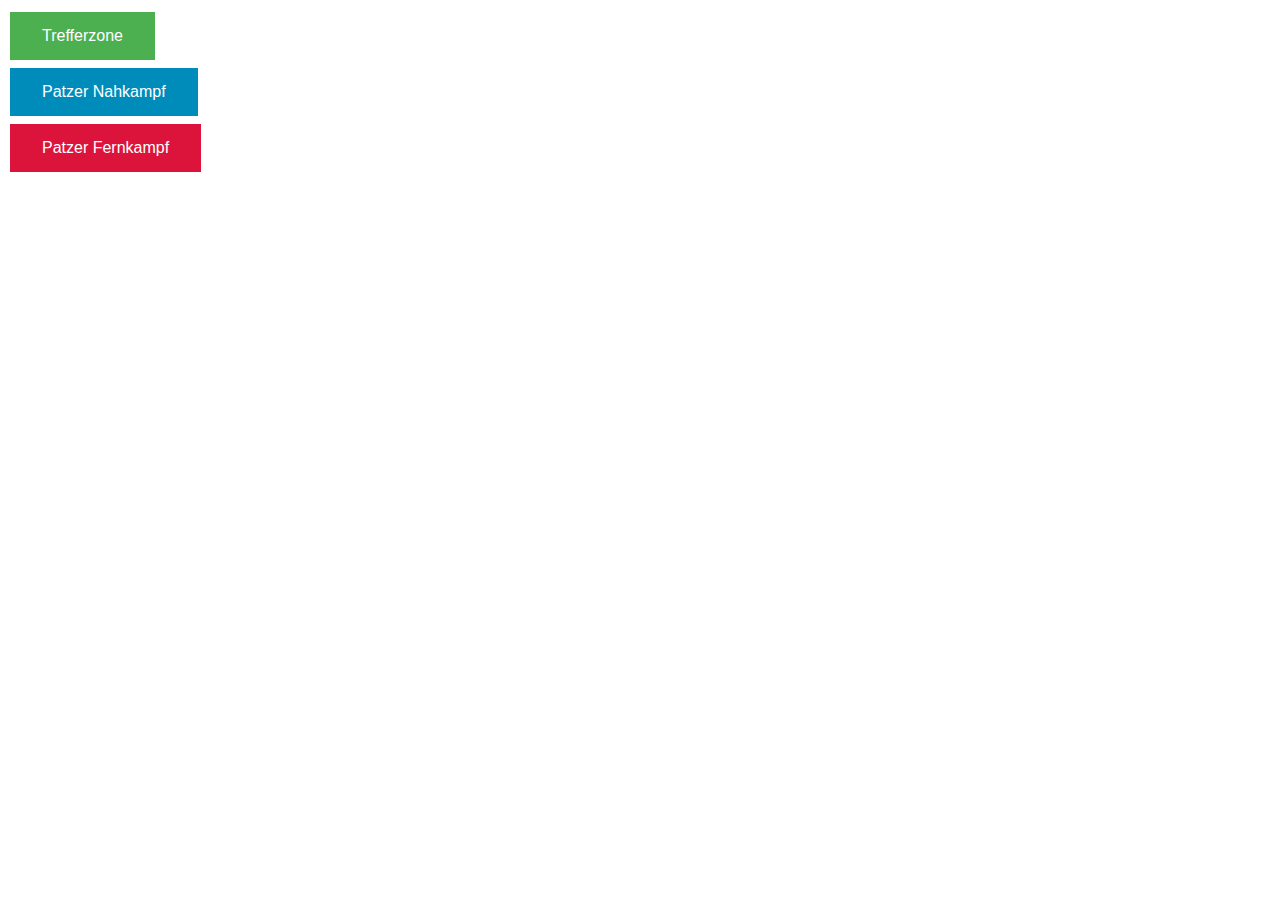
==== DSAtool.html @ 9f50c514 "Adding the pyscript version with DSAtool.html and DSAtool.py file" ====
<!DOCTYPE html>
<html lang="en">
  <head>
    <meta charset="utf-8" />
    <meta name="viewport" content="width=device-width, initial-scale=1" />
    <title>DSA Tool</title>
    <link rel="stylesheet" href="https://pyscript.net/alpha/pyscript.css" />
    <script defer src="https://pyscript.net/alpha/pyscript.js"></script>
    <style>
        .button {
          border: none;
          color: white;
          padding: 15px 32px;
          text-align: center;
          text-decoration: none;
          display: inline-block;
          font-size: 16px;
          margin: 4px 2px;
          cursor: pointer;
        }
        
        .button1 {background-color: #4CAF50;} /* Green */
        .button2 {background-color: #008CBA;} /* Blue */
        .button3 {background-color: crimson}
        </style>
  </head>
  <body>
  <button id="submit" class="button button1" pys-onClick="trefferzone">Trefferzone</button>
  <div id="output"></div>
  <py-script src="./DSAtool.py"></py-script>
  <button id="submit2" class="button button2" pys-onClick="patzertabelle_nk">Patzer Nahkampf</button>
  <div id="output2"></div>
  <py-script src="./DSAtool.py"></py-script>
  <button id="submit3" class="button button3" pys-onClick="patzertabelle_fk">Patzer Fernkampf</button>
  <div id="output3"></div>
  <py-script src="./DSAtool.py"></py-script>
  </body>
</html>
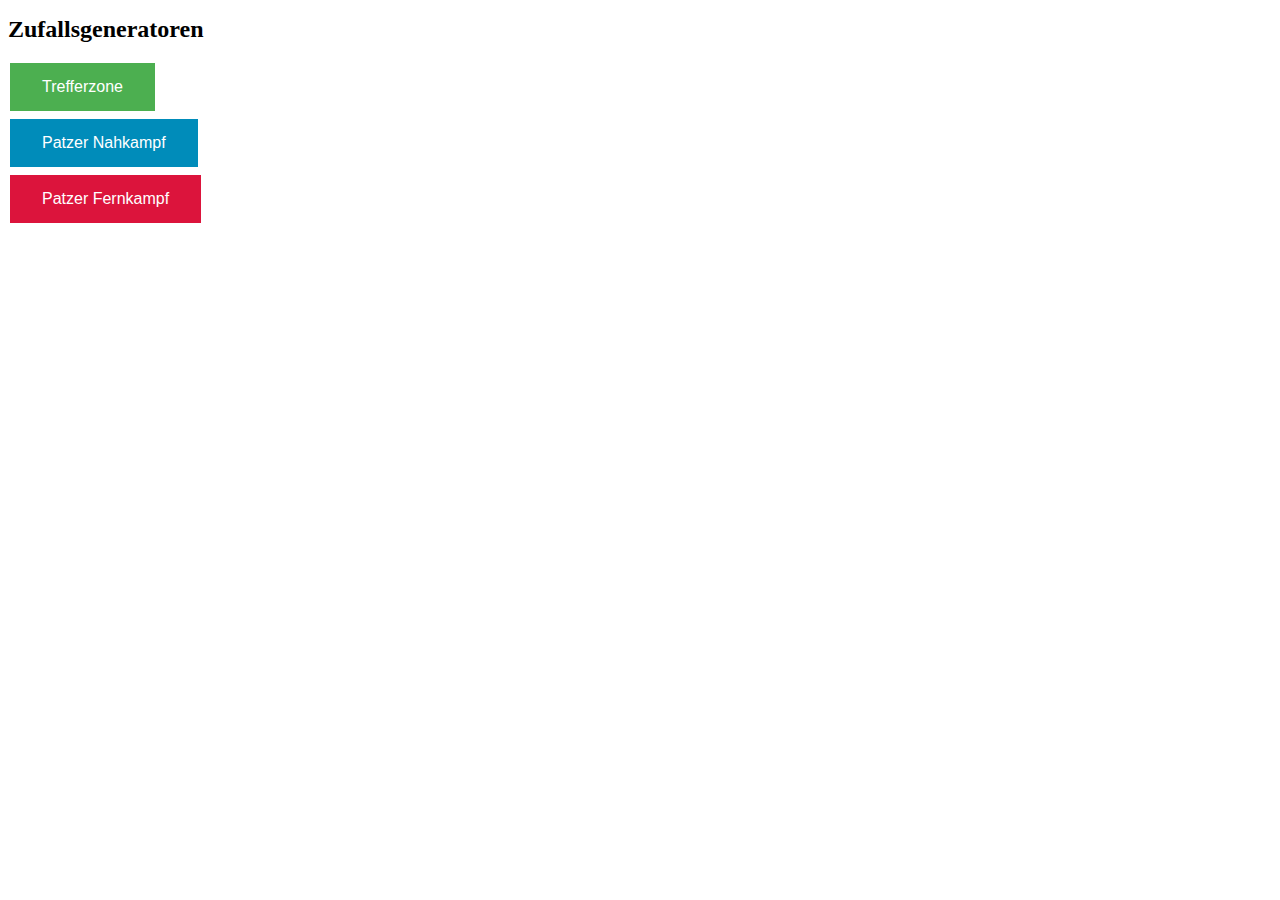
==== commit 4230e2ee: "+ ranged attack modification function DSAtool.py" ====
--- a/DSAtool.html
+++ b/DSAtool.html
@@ -7,6 +7,9 @@
     <link rel="stylesheet" href="https://pyscript.net/alpha/pyscript.css" />
     <script defer src="https://pyscript.net/alpha/pyscript.js"></script>
     <style>
+        .h1 {
+          font-size:24px;
+        }
         .button {
           border: none;
           color: white;
@@ -25,14 +28,15 @@
         </style>
   </head>
   <body>
-  <button id="submit" class="button button1" pys-onClick="trefferzone">Trefferzone</button>
-  <div id="output"></div>
-  <py-script src="./DSAtool.py"></py-script>
-  <button id="submit2" class="button button2" pys-onClick="patzertabelle_nk">Patzer Nahkampf</button>
-  <div id="output2"></div>
-  <py-script src="./DSAtool.py"></py-script>
-  <button id="submit3" class="button button3" pys-onClick="patzertabelle_fk">Patzer Fernkampf</button>
-  <div id="output3"></div>
-  <py-script src="./DSAtool.py"></py-script>
+    <h1 class="h1">Zufallsgeneratoren</h1>
+    <button id="submit" class="button button1" pys-onClick="trefferzone">Trefferzone</button>
+    <div id="output"></div>
+    <py-script src="./DSAtool.py"></py-script>
+    <button id="submit2" class="button button2" pys-onClick="patzertabelle_nk">Patzer Nahkampf</button>
+    <div id="output2"></div>
+    <py-script src="./DSAtool.py"></py-script>
+    <button id="submit3" class="button button3" pys-onClick="patzertabelle_fk">Patzer Fernkampf</button>
+    <div id="output3"></div>
+    <py-script src="./DSAtool.py"></py-script>
   </body>
 </html>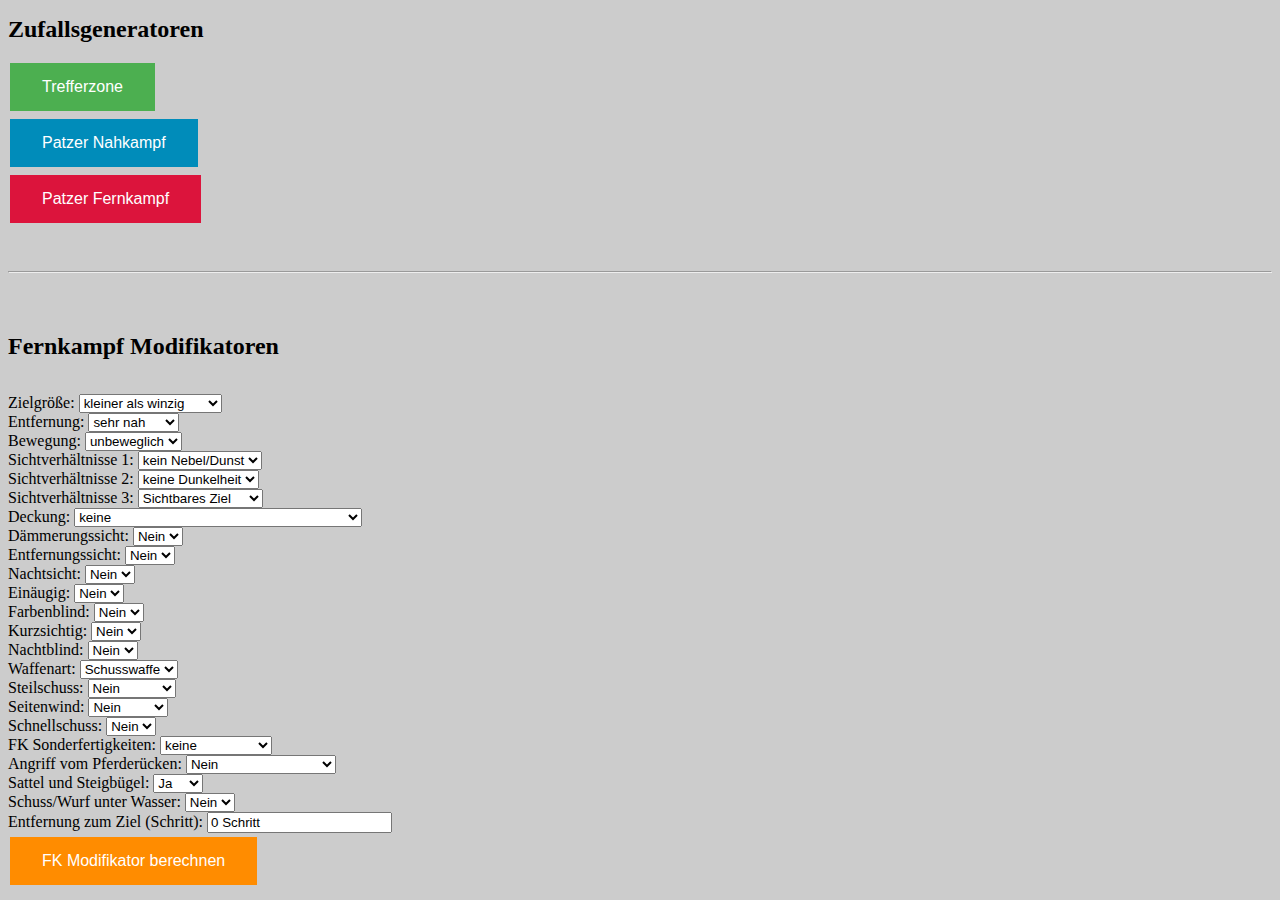
==== commit c643b11c: "Implementierung FK-Modifikation" ====
--- a/DSAtool.html
+++ b/DSAtool.html
@@ -7,11 +7,14 @@
     <link rel="stylesheet" href="https://pyscript.net/alpha/pyscript.css" />
     <script defer src="https://pyscript.net/alpha/pyscript.js"></script>
     <style>
+        .body {
+          background-color: #CCCCCC;
+        }
         .h1 {
           font-size:24px;
         }
         .button {
-          border: none;
+          border:none;
           color: white;
           padding: 15px 32px;
           text-align: center;
@@ -25,9 +28,10 @@
         .button1 {background-color: #4CAF50;} /* Green */
         .button2 {background-color: #008CBA;} /* Blue */
         .button3 {background-color: crimson}
+        .button4 {background-color: darkorange}
         </style>
   </head>
-  <body>
+  <body class="body">
     <h1 class="h1">Zufallsgeneratoren</h1>
     <button id="submit" class="button button1" pys-onClick="trefferzone">Trefferzone</button>
     <div id="output"></div>
@@ -38,5 +42,151 @@
     <button id="submit3" class="button button3" pys-onClick="patzertabelle_fk">Patzer Fernkampf</button>
     <div id="output3"></div>
     <py-script src="./DSAtool.py"></py-script>
+    <br><br>
+    <hr>
+    <br>
+    <br>
+    <h1 class="h1">Fernkampf Modifikatoren</h1><br>
+    <form onsubmit="return false">
+      <label for="size">Zielgröße:</label>
+      <select name="size" id="size">
+        <option value="kleiner als winzig">kleiner als winzig</option>
+        <option value="winzig">winzig</option>
+        <option value="sehr klein">sehr klein</option>
+        <option value="klein">klein</option>
+        <option value="mittel">mittel</option>
+        <option value="groß">groß</option>
+        <option value="sehr groß">sehr groß</option>
+        <option value="größer als sehr groß">größer als sehr groß</option>
+      </select><br>
+      <label for="distance">Entfernung:</label>
+      <select name="distance" id="distance">
+        <option value="sehr nah">sehr nah</option>
+        <option value="nah">nah</option>
+        <option value="mittel">mittel</option>
+        <option value="weit">weit</option>
+        <option value="extrem weit">extrem weit</option>
+      </select><br>
+      <label for="movement">Bewegung:</label>
+      <select name="movement" id="movement">
+        <option value="unbeweglich">unbeweglich</option>
+        <option value="stillstehend">stillstehend</option>
+        <option value="leicht">leicht</option>
+        <option value="schnell">schnell</option>
+        <option value="sehr schnell">sehr schnell</option>
+      </select><br>
+      <label for="sight1">Sichtverhältnisse 1:</label>
+      <select name="sight1" id="sight1">
+        <option value="none">kein Nebel/Dunst</option>
+        <option value="Dunst">Dunst</option>
+        <option value="Nebel">Nebel</option>
+      </select><br>
+      <label for="sight2">Sichtverhältnisse 2:</label>
+      <select name="sight2" id="sight2">
+        <option value="none">keine Dunkelheit</option>
+        <option value="Dämmerung">Dämmerung</option>
+        <option value="Mondlicht">Mondlicht</option>
+        <option value="Sternenlicht">Sternenlicht</option>
+        <option value="Finsternis">Finster</option>
+      </select><br>
+      <label for="sight3">Sichtverhältnisse 3:</label>
+      <select name="sight3" id="sight3">
+        <option value="none">Sichtbares Ziel</option>
+        <option value="Unsichtbares Ziel">Unsichtbares Ziel</option>
+      </select><br>
+      <label for="protection">Deckung:</label>
+      <select name="protection" id="protection">
+        <option value="none">keine</option>
+        <option value="halb">halbe Deckung (z.B. große Schilde)</option>
+        <option value="dreiviertel">dreiviertel Deckung (z.B. sehr große Schilde)</option>
+      </select><br>
+      <label for="twilightVision">Dämmerungssicht:</label>
+      <select name="twilightVision" id="twilightVision">
+        <option value="False">Nein</option>
+        <option value="True">Ja</option>
+      </select><br>
+      <label for="distanceView">Entfernungssicht:</label>
+      <select name="distanceView" id="distanceView">
+        <option value="False">Nein</option>
+        <option value="True">Ja</option>
+      </select><br>
+      <label for="nightVision">Nachtsicht:</label>
+      <select name="nightVision" id="nightVision">
+        <option value="False">Nein</option>
+        <option value="True">Ja</option>
+      </select><br>
+      <label for="oneEyed">Einäugig:</label>
+      <select name="oneEyed" id="oneEyed">
+        <option value="False">Nein</option>
+        <option value="True">Ja</option>
+      </select><br>
+      <label for="colorblind">Farbenblind:</label>
+      <select name="colorblind" id="colorblind">
+        <option value="False">Nein</option>
+        <option value="True">Ja</option>
+      </select><br>
+      <label for="shortsighted">Kurzsichtig:</label>
+      <select name="shortsighted" id="shortsighted">
+        <option value="False">Nein</option>
+        <option value="True">Ja</option>
+      </select><br>
+      <label for="nightblind">Nachtblind:</label>
+      <select name="nightblind" id="nightblind">
+        <option value="False">Nein</option>
+        <option value="True">Ja</option>
+      </select><br>
+      <label for="weapontype">Waffenart:</label>
+      <select name="weapontype" id="weapontype">
+        <option value="Schuss">Schusswaffe</option>
+        <option value="Wurf">Wurfwaffe</option>
+      </select><br>
+      <label for="steepshot">Steilschuss:</label>
+      <select name="steepshot" id="steepshot">
+        <option value="none">Nein</option>
+        <option value="up">nach oben</option>
+        <option value="down">nach unten</option>
+      </select><br>
+      <label for="sidewind">Seitenwind:</label>
+      <select name="sidewind" id="sidewind">
+        <option value="none">Nein</option>
+        <option value="böig">böig</option>
+        <option value="stark böig">stark böig</option>
+      </select><br>
+      <label for="quickshot">Schnellschuss:</label>
+      <select name="quickshot" id="quickshot">
+        <option value="False">Nein</option>
+        <option value="True">Ja</option>
+      </select><br>
+      <label for="range_SF">FK Sonderfertigkeiten:</label>
+      <select name="range_SF" id="range_SF">
+        <option value="none">keine</option>
+        <option value="Scharfschütze">Scharfschütze</option>
+        <option value="Meisterschütze">Meisterschütze</option>
+      </select><br>
+      <label for="horseattack">Angriff vom Pferderücken:</label>
+      <select name="horseattack" id="horseattack">
+        <option value="none">Nein</option>
+        <option value="stehend">stehendes Pferd</option>
+        <option value="Schritt">Bewegung in Schritt</option>
+        <option value="Galopp">Bewegung im Galopp</option>
+      </select><br>
+      <label for="horsesaddle">Sattel und Steigbügel:</label>
+      <select name="horsesaddle" id="horsesaddle">
+        <option value="True">Ja</option>
+        <option value="False">Nein</option>
+      </select><br>
+      <label for="underwater">Schuss/Wurf unter Wasser:</label>
+      <select name="underwater" id="underwater">
+        <option value="False">Nein</option>
+        <option value="True">Ja</option>
+      </select><br>
+      <label for="dis">Entfernung zum Ziel (Schritt):</label>
+      <input type="text" id="dis" name="dis" value="0 Schritt"><br>
+
+      <input class="button button4" pys-onClick="fk_html_to_py" type="submit" id="btn-form" value="FK Modifikator berechnen">
+      <py-script src="./DSAtool.py"></py-script>
+    </form>
+    <div id="output4"></div>
+
   </body>
 </html>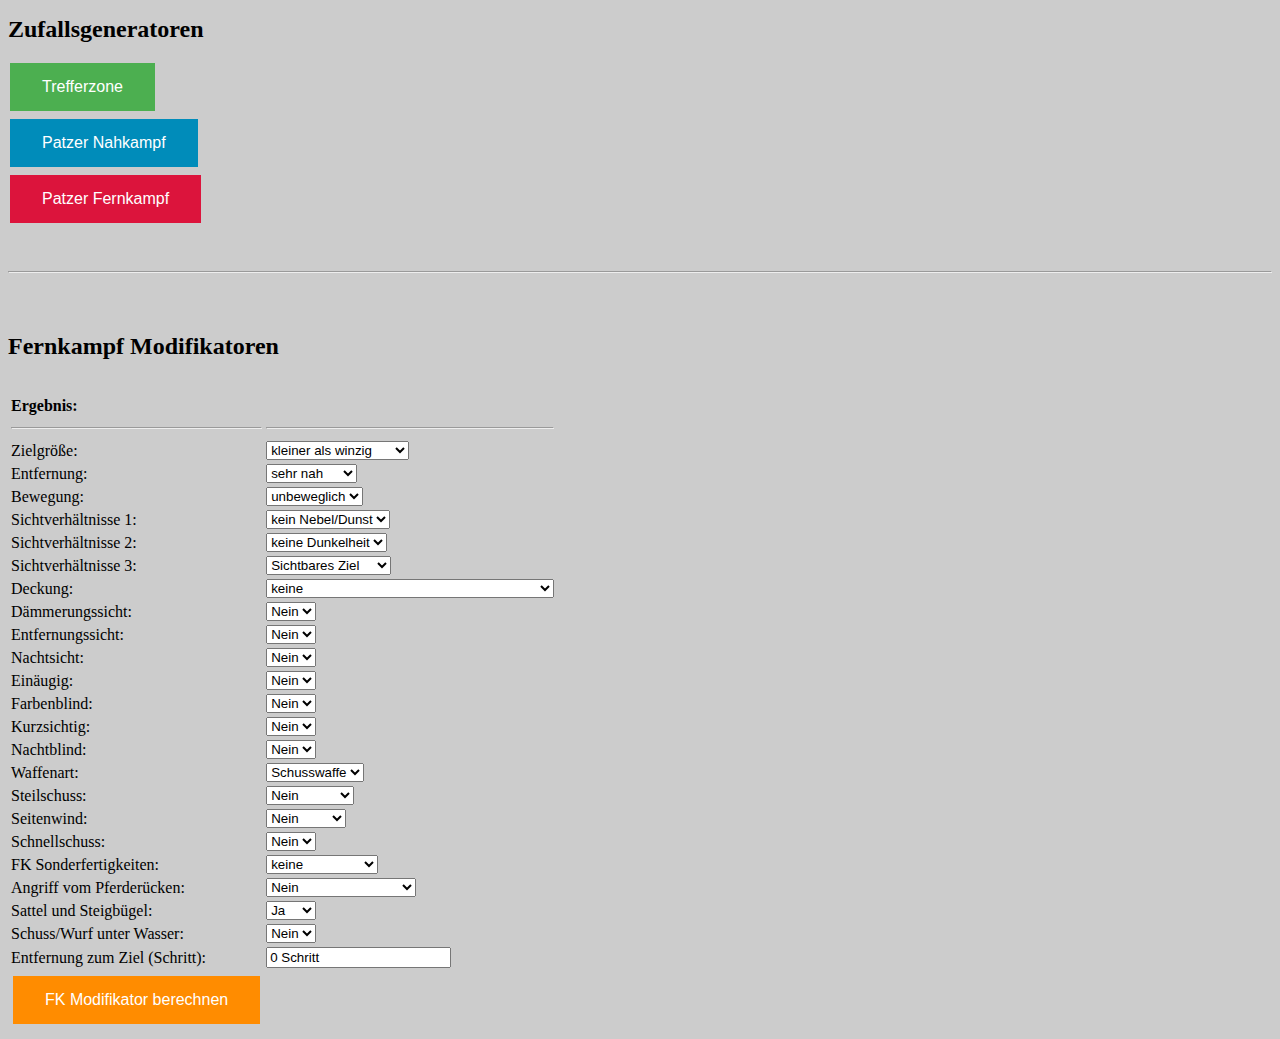
==== commit 09726d0b: "Bug fixes" ====
--- a/DSAtool.html
+++ b/DSAtool.html
@@ -47,146 +47,202 @@
     <br>
     <br>
     <h1 class="h1">Fernkampf Modifikatoren</h1><br>
-    <form onsubmit="return false">
-      <label for="size">Zielgröße:</label>
-      <select name="size" id="size">
-        <option value="kleiner als winzig">kleiner als winzig</option>
-        <option value="winzig">winzig</option>
-        <option value="sehr klein">sehr klein</option>
-        <option value="klein">klein</option>
-        <option value="mittel">mittel</option>
-        <option value="groß">groß</option>
-        <option value="sehr groß">sehr groß</option>
-        <option value="größer als sehr groß">größer als sehr groß</option>
-      </select><br>
-      <label for="distance">Entfernung:</label>
-      <select name="distance" id="distance">
-        <option value="sehr nah">sehr nah</option>
-        <option value="nah">nah</option>
-        <option value="mittel">mittel</option>
-        <option value="weit">weit</option>
-        <option value="extrem weit">extrem weit</option>
-      </select><br>
-      <label for="movement">Bewegung:</label>
-      <select name="movement" id="movement">
-        <option value="unbeweglich">unbeweglich</option>
-        <option value="stillstehend">stillstehend</option>
-        <option value="leicht">leicht</option>
-        <option value="schnell">schnell</option>
-        <option value="sehr schnell">sehr schnell</option>
-      </select><br>
-      <label for="sight1">Sichtverhältnisse 1:</label>
-      <select name="sight1" id="sight1">
-        <option value="none">kein Nebel/Dunst</option>
-        <option value="Dunst">Dunst</option>
-        <option value="Nebel">Nebel</option>
-      </select><br>
-      <label for="sight2">Sichtverhältnisse 2:</label>
-      <select name="sight2" id="sight2">
-        <option value="none">keine Dunkelheit</option>
-        <option value="Dämmerung">Dämmerung</option>
-        <option value="Mondlicht">Mondlicht</option>
-        <option value="Sternenlicht">Sternenlicht</option>
-        <option value="Finsternis">Finster</option>
-      </select><br>
-      <label for="sight3">Sichtverhältnisse 3:</label>
-      <select name="sight3" id="sight3">
-        <option value="none">Sichtbares Ziel</option>
-        <option value="Unsichtbares Ziel">Unsichtbares Ziel</option>
-      </select><br>
-      <label for="protection">Deckung:</label>
-      <select name="protection" id="protection">
-        <option value="none">keine</option>
-        <option value="halb">halbe Deckung (z.B. große Schilde)</option>
-        <option value="dreiviertel">dreiviertel Deckung (z.B. sehr große Schilde)</option>
-      </select><br>
-      <label for="twilightVision">Dämmerungssicht:</label>
-      <select name="twilightVision" id="twilightVision">
-        <option value="False">Nein</option>
-        <option value="True">Ja</option>
-      </select><br>
-      <label for="distanceView">Entfernungssicht:</label>
-      <select name="distanceView" id="distanceView">
-        <option value="False">Nein</option>
-        <option value="True">Ja</option>
-      </select><br>
-      <label for="nightVision">Nachtsicht:</label>
-      <select name="nightVision" id="nightVision">
-        <option value="False">Nein</option>
-        <option value="True">Ja</option>
-      </select><br>
-      <label for="oneEyed">Einäugig:</label>
-      <select name="oneEyed" id="oneEyed">
-        <option value="False">Nein</option>
-        <option value="True">Ja</option>
-      </select><br>
-      <label for="colorblind">Farbenblind:</label>
-      <select name="colorblind" id="colorblind">
-        <option value="False">Nein</option>
-        <option value="True">Ja</option>
-      </select><br>
-      <label for="shortsighted">Kurzsichtig:</label>
-      <select name="shortsighted" id="shortsighted">
-        <option value="False">Nein</option>
-        <option value="True">Ja</option>
-      </select><br>
-      <label for="nightblind">Nachtblind:</label>
-      <select name="nightblind" id="nightblind">
-        <option value="False">Nein</option>
-        <option value="True">Ja</option>
-      </select><br>
-      <label for="weapontype">Waffenart:</label>
-      <select name="weapontype" id="weapontype">
-        <option value="Schuss">Schusswaffe</option>
-        <option value="Wurf">Wurfwaffe</option>
-      </select><br>
-      <label for="steepshot">Steilschuss:</label>
-      <select name="steepshot" id="steepshot">
-        <option value="none">Nein</option>
-        <option value="up">nach oben</option>
-        <option value="down">nach unten</option>
-      </select><br>
-      <label for="sidewind">Seitenwind:</label>
-      <select name="sidewind" id="sidewind">
-        <option value="none">Nein</option>
-        <option value="böig">böig</option>
-        <option value="stark böig">stark böig</option>
-      </select><br>
-      <label for="quickshot">Schnellschuss:</label>
-      <select name="quickshot" id="quickshot">
-        <option value="False">Nein</option>
-        <option value="True">Ja</option>
-      </select><br>
-      <label for="range_SF">FK Sonderfertigkeiten:</label>
-      <select name="range_SF" id="range_SF">
-        <option value="none">keine</option>
-        <option value="Scharfschütze">Scharfschütze</option>
-        <option value="Meisterschütze">Meisterschütze</option>
-      </select><br>
-      <label for="horseattack">Angriff vom Pferderücken:</label>
-      <select name="horseattack" id="horseattack">
-        <option value="none">Nein</option>
-        <option value="stehend">stehendes Pferd</option>
-        <option value="Schritt">Bewegung in Schritt</option>
-        <option value="Galopp">Bewegung im Galopp</option>
-      </select><br>
-      <label for="horsesaddle">Sattel und Steigbügel:</label>
-      <select name="horsesaddle" id="horsesaddle">
-        <option value="True">Ja</option>
-        <option value="False">Nein</option>
-      </select><br>
-      <label for="underwater">Schuss/Wurf unter Wasser:</label>
-      <select name="underwater" id="underwater">
-        <option value="False">Nein</option>
-        <option value="True">Ja</option>
-      </select><br>
-      <label for="dis">Entfernung zum Ziel (Schritt):</label>
-      <input type="text" id="dis" name="dis" value="0 Schritt"><br>
-
-      <input class="button button4" pys-onClick="fk_html_to_py" type="submit" id="btn-form" value="FK Modifikator berechnen">
-      <py-script src="./DSAtool.py"></py-script>
-    </form>
-    <div id="output4"></div>
+    <table>
+      <tr>
+        <td><b>Ergebnis:</b></td>
+        <td><b><div id="output4"></div></b></td>
+      </tr>
+      <tr>
+        <td><hr></td>
+        <td><hr></td>
+      </tr>
+      <form onsubmit="return false">
+        <tr>
+          <td><label for="size">Zielgröße:</label></td>
+          <td><select name="size" id="size">
+            <option value="kleiner als winzig">kleiner als winzig</option>
+            <option value="winzig">winzig</option>
+            <option value="sehr klein">sehr klein</option>
+            <option value="klein">klein</option>
+            <option value="mittel">mittel</option>
+            <option value="groß">groß</option>
+            <option value="sehr groß">sehr groß</option>
+            <option value="größer als sehr groß">größer als sehr groß</option>
+          </select></td>
+        </tr>
+        <tr>
+          <td><label for="distance">Entfernung:</label></td>
+          <td><select name="distance" id="distance">
+            <option value="sehr nah">sehr nah</option>
+            <option value="nah">nah</option>
+            <option value="mittel">mittel</option>
+            <option value="weit">weit</option>
+            <option value="extrem weit">extrem weit</option>
+          </select></td>
+        </tr>
+        <tr>
+          <td><label for="movement">Bewegung:</label></td>
+          <td><select name="movement" id="movement">
+            <option value="unbeweglich">unbeweglich</option>
+            <option value="stillstehend">stillstehend</option>
+            <option value="leichte Bewegung">leicht</option>
+            <option value="schnelle Bewegung">schnell</option>
+            <option value="sehr schnelle Bewegung">sehr schnell</option>
+          </select></td>
+        </tr>
+        <tr>
+          <td><label for="sight1">Sichtverhältnisse 1:</label></td>
+          <td><select name="sight1" id="sight1">
+            <option value="none">kein Nebel/Dunst</option>
+            <option value="Dunst">Dunst</option>
+            <option value="Nebel">Nebel</option>
+          </select></td>
+        </tr>
+        <tr>
+          <td><label for="sight2">Sichtverhältnisse 2:</label></td>
+          <td><select name="sight2" id="sight2">
+            <option value="none">keine Dunkelheit</option>
+            <option value="Dämmerung">Dämmerung</option>
+            <option value="Mondlicht">Mondlicht</option>
+            <option value="Sternenlicht">Sternenlicht</option>
+            <option value="Finsternis">Finster</option>
+          </select></td>
+        </tr>
+        <tr>
+          <td><label for="sight3">Sichtverhältnisse 3:</label></td>
+          <td><select name="sight3" id="sight3">
+            <option value="none">Sichtbares Ziel</option>
+            <option value="Unsichtbares Ziel">Unsichtbares Ziel</option>
+          </select></td>
+        </tr>
+        <tr>
+          <td><label for="protection">Deckung:</label></td>
+          <td><select name="protection" id="protection">
+            <option value="none">keine</option>
+            <option value="halb">halbe Deckung (z.B. große Schilde)</option>
+            <option value="dreiviertel">dreiviertel Deckung (z.B. sehr große Schilde)</option>
+          </select></td>
+        </tr>
+        <tr>
+          <td><label for="twilightVision">Dämmerungssicht:</label></td>
+          <td><select name="twilightVision" id="twilightVision">
+            <option value="False">Nein</option>
+            <option value="True">Ja</option>
+          </select></td>
+        </tr>
+        <tr>
+          <td><label for="distanceView">Entfernungssicht:</label></td>
+          <td><select name="distanceView" id="distanceView">
+            <option value="False">Nein</option>
+            <option value="True">Ja</option>
+          </select></td>
+        </tr>
+        <tr>
+          <td><label for="nightVision">Nachtsicht:</label></td>
+          <td><select name="nightVision" id="nightVision">
+            <option value="False">Nein</option>
+            <option value="True">Ja</option>
+          </select></td>
+        </tr>
+        <tr>
+          <td><label for="oneEyed">Einäugig:</label></td>
+          <td><select name="oneEyed" id="oneEyed">
+            <option value="False">Nein</option>
+            <option value="True">Ja</option>
+          </select></td>
+        </tr>
+        <tr>
+          <td><label for="colorblind">Farbenblind:</label></td>
+          <td><select name="colorblind" id="colorblind">
+            <option value="False">Nein</option>
+            <option value="True">Ja</option>
+          </select></td>
+        </tr>
+        <tr>
+          <td><label for="shortsighted">Kurzsichtig:</label></td>
+          <td><select name="shortsighted" id="shortsighted">
+            <option value="False">Nein</option>
+            <option value="True">Ja</option>
+          </select></td>
+        </tr>
+        <tr>
+          <td><label for="nightblind">Nachtblind:</label></td>
+          <td><select name="nightblind" id="nightblind">
+            <option value="False">Nein</option>
+            <option value="True">Ja</option>
+          </select></td>
+        </tr>
+        <tr>
+          <td><label for="weapontype">Waffenart:</label></td>
+          <td><select name="weapontype" id="weapontype">
+            <option value="Schuss">Schusswaffe</option>
+            <option value="Wurf">Wurfwaffe</option>
+          </select></td>
+        </tr>
+        <tr>
+          <td><label for="steepshot">Steilschuss:</label></td>
+          <td><select name="steepshot" id="steepshot">
+            <option value="none">Nein</option>
+            <option value="up">nach oben</option>
+            <option value="down">nach unten</option>
+          </select></td>
+        </tr>
+        <tr>
+          <td><label for="sidewind">Seitenwind:</label></td>
+          <td><select name="sidewind" id="sidewind">
+            <option value="none">Nein</option>
+            <option value="böig">böig</option>
+            <option value="stark böig">stark böig</option>
+          </select></td>
+        </tr>
+        <tr>
+          <td><label for="quickshot">Schnellschuss:</label></td>
+          <td><select name="quickshot" id="quickshot">
+            <option value="False">Nein</option>
+            <option value="True">Ja</option>
+          </select></td>
+        </tr>
+        <tr>
+          <td><label for="range_SF">FK Sonderfertigkeiten:</label></td>
+          <td><select name="range_SF" id="range_SF">
+            <option value="none">keine</option>
+            <option value="Scharfschütze">Scharfschütze</option>
+            <option value="Meisterschütze">Meisterschütze</option>
+          </select></td>
+        </tr>
+        <tr>
+          <td><label for="horseattack">Angriff vom Pferderücken:</label></td>
+          <td><select name="horseattack" id="horseattack">
+            <option value="none">Nein</option>
+            <option value="stehend">stehendes Pferd</option>
+            <option value="Schritt">Bewegung in Schritt</option>
+            <option value="Galopp">Bewegung im Galopp</option>
+          </select></td>
+        </tr>
+        <tr>
+          <td><label for="horsesaddle">Sattel und Steigbügel:</label></td>
+          <td><select name="horsesaddle" id="horsesaddle">
+            <option value="True">Ja</option>
+            <option value="False">Nein</option>
+          </select></td>
+        </tr>
+        <tr>
+          <td><label for="underwater">Schuss/Wurf unter Wasser:</label></td>
+          <td><select name="underwater" id="underwater">
+            <option value="False">Nein</option>
+            <option value="True">Ja</option>
+          </select></td>
+        </tr>
+        <tr>
+          <td><label for="dis">Entfernung zum Ziel (Schritt):</label></td>
+          <td><input type="text" id="dis" name="dis" value="0 Schritt"><br></td>
+        </tr>
+        <tr>
+          <td><input class="button button4" pys-onClick="fk_html_to_py" type="submit" id="btn-form" value="FK Modifikator berechnen">
+            <py-script src="./DSAtool.py"></py-script></td>
+        </tr>
+      </form>
+    </table>
 
   </body>
 </html>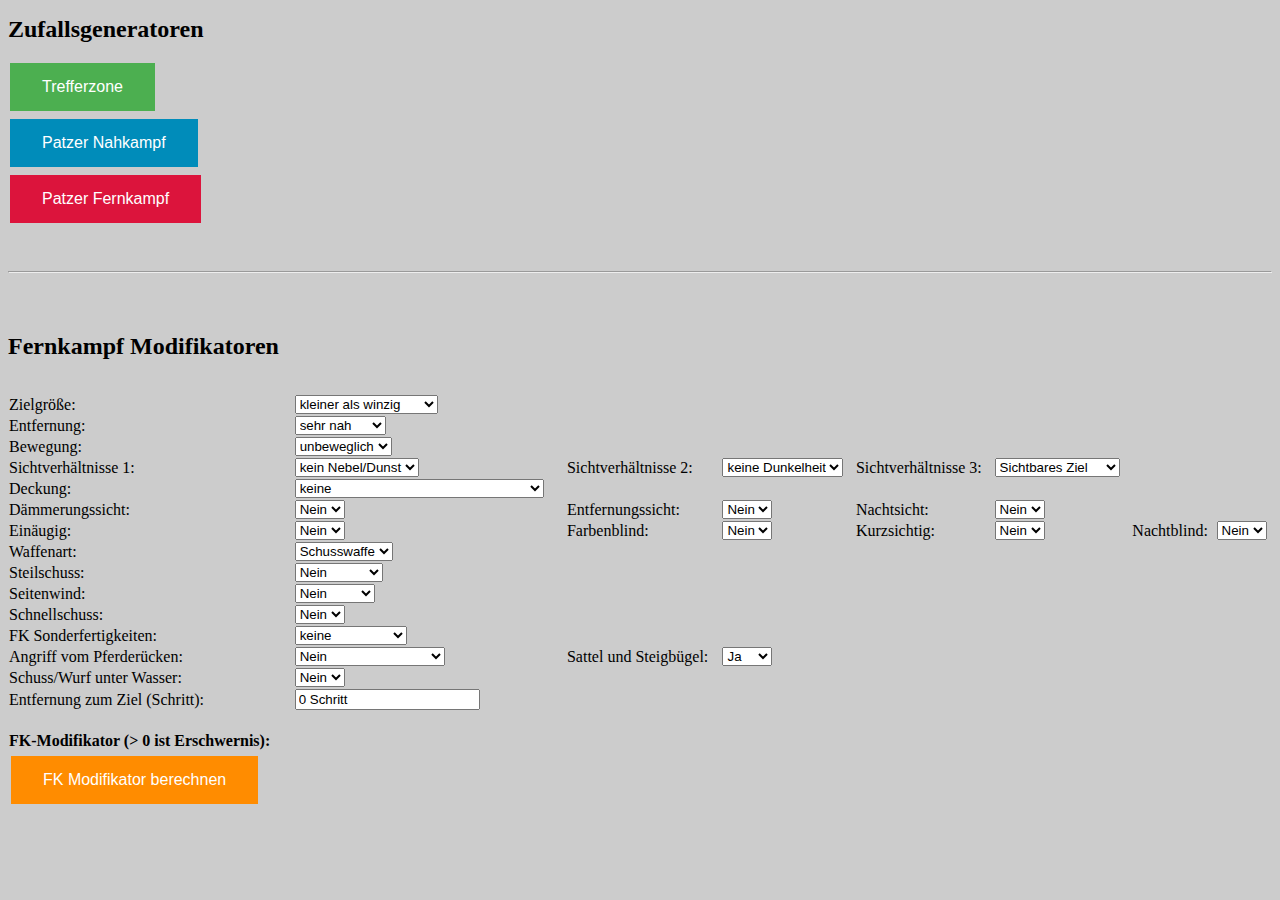
==== commit a8d98efe: "Anpassung Layout FK-Mod Tabelle" ====
--- a/DSAtool.html
+++ b/DSAtool.html
@@ -7,6 +7,9 @@
     <link rel="stylesheet" href="https://pyscript.net/alpha/pyscript.css" />
     <script defer src="https://pyscript.net/alpha/pyscript.js"></script>
     <style>
+        .html {
+          scroll-behavior: smooth;
+        }
         .body {
           background-color: #CCCCCC;
         }
@@ -27,8 +30,17 @@
         
         .button1 {background-color: #4CAF50;} /* Green */
         .button2 {background-color: #008CBA;} /* Blue */
-        .button3 {background-color: crimson}
-        .button4 {background-color: darkorange}
+        .button3 {background-color: crimson;}
+        .button4 {background-color: darkorange;}
+        .output4 {
+          background-color: grey;
+          scroll-margin-block-start: 550px;
+          scroll-margin-block-end: 550px;
+        }
+        table {
+          width: 100%;
+          border-collapse: collapse;
+        }
         </style>
   </head>
   <body class="body">
@@ -48,14 +60,6 @@
     <br>
     <h1 class="h1">Fernkampf Modifikatoren</h1><br>
     <table>
-      <tr>
-        <td><b>Ergebnis:</b></td>
-        <td><b><div id="output4"></div></b></td>
-      </tr>
-      <tr>
-        <td><hr></td>
-        <td><hr></td>
-      </tr>
       <form onsubmit="return false">
         <tr>
           <td><label for="size">Zielgröße:</label></td>
@@ -97,8 +101,6 @@
             <option value="Dunst">Dunst</option>
             <option value="Nebel">Nebel</option>
           </select></td>
-        </tr>
-        <tr>
           <td><label for="sight2">Sichtverhältnisse 2:</label></td>
           <td><select name="sight2" id="sight2">
             <option value="none">keine Dunkelheit</option>
@@ -107,8 +109,6 @@
             <option value="Sternenlicht">Sternenlicht</option>
             <option value="Finsternis">Finster</option>
           </select></td>
-        </tr>
-        <tr>
           <td><label for="sight3">Sichtverhältnisse 3:</label></td>
           <td><select name="sight3" id="sight3">
             <option value="none">Sichtbares Ziel</option>
@@ -119,8 +119,8 @@
           <td><label for="protection">Deckung:</label></td>
           <td><select name="protection" id="protection">
             <option value="none">keine</option>
-            <option value="halb">halbe Deckung (z.B. große Schilde)</option>
-            <option value="dreiviertel">dreiviertel Deckung (z.B. sehr große Schilde)</option>
+            <option value="halb">1/2-Deckung (z.B. große Schilde)</option>
+            <option value="dreiviertel">3/4-Deckung (z.B. sehr große Schilde)</option>
           </select></td>
         </tr>
         <tr>
@@ -129,15 +129,11 @@
             <option value="False">Nein</option>
             <option value="True">Ja</option>
           </select></td>
-        </tr>
-        <tr>
           <td><label for="distanceView">Entfernungssicht:</label></td>
           <td><select name="distanceView" id="distanceView">
             <option value="False">Nein</option>
             <option value="True">Ja</option>
           </select></td>
-        </tr>
-        <tr>
           <td><label for="nightVision">Nachtsicht:</label></td>
           <td><select name="nightVision" id="nightVision">
             <option value="False">Nein</option>
@@ -150,28 +146,21 @@
             <option value="False">Nein</option>
             <option value="True">Ja</option>
           </select></td>
-        </tr>
-        <tr>
           <td><label for="colorblind">Farbenblind:</label></td>
           <td><select name="colorblind" id="colorblind">
             <option value="False">Nein</option>
             <option value="True">Ja</option>
           </select></td>
-        </tr>
-        <tr>
           <td><label for="shortsighted">Kurzsichtig:</label></td>
           <td><select name="shortsighted" id="shortsighted">
             <option value="False">Nein</option>
             <option value="True">Ja</option>
           </select></td>
-        </tr>
-        <tr>
           <td><label for="nightblind">Nachtblind:</label></td>
           <td><select name="nightblind" id="nightblind">
             <option value="False">Nein</option>
             <option value="True">Ja</option>
           </select></td>
-        </tr>
         <tr>
           <td><label for="weapontype">Waffenart:</label></td>
           <td><select name="weapontype" id="weapontype">
@@ -218,8 +207,6 @@
             <option value="Schritt">Bewegung in Schritt</option>
             <option value="Galopp">Bewegung im Galopp</option>
           </select></td>
-        </tr>
-        <tr>
           <td><label for="horsesaddle">Sattel und Steigbügel:</label></td>
           <td><select name="horsesaddle" id="horsesaddle">
             <option value="True">Ja</option>
@@ -236,6 +223,13 @@
         <tr>
           <td><label for="dis">Entfernung zum Ziel (Schritt):</label></td>
           <td><input type="text" id="dis" name="dis" value="0 Schritt"><br></td>
+        </tr>
+        <tr>
+          <td><br></td>
+        </tr>
+        <tr>
+          <td><b>FK-Modifikator (> 0 ist Erschwernis):</b></td>
+          <td><b><div id="output4"></div></td>
         </tr>
         <tr>
           <td><input class="button button4" pys-onClick="fk_html_to_py" type="submit" id="btn-form" value="FK Modifikator berechnen">
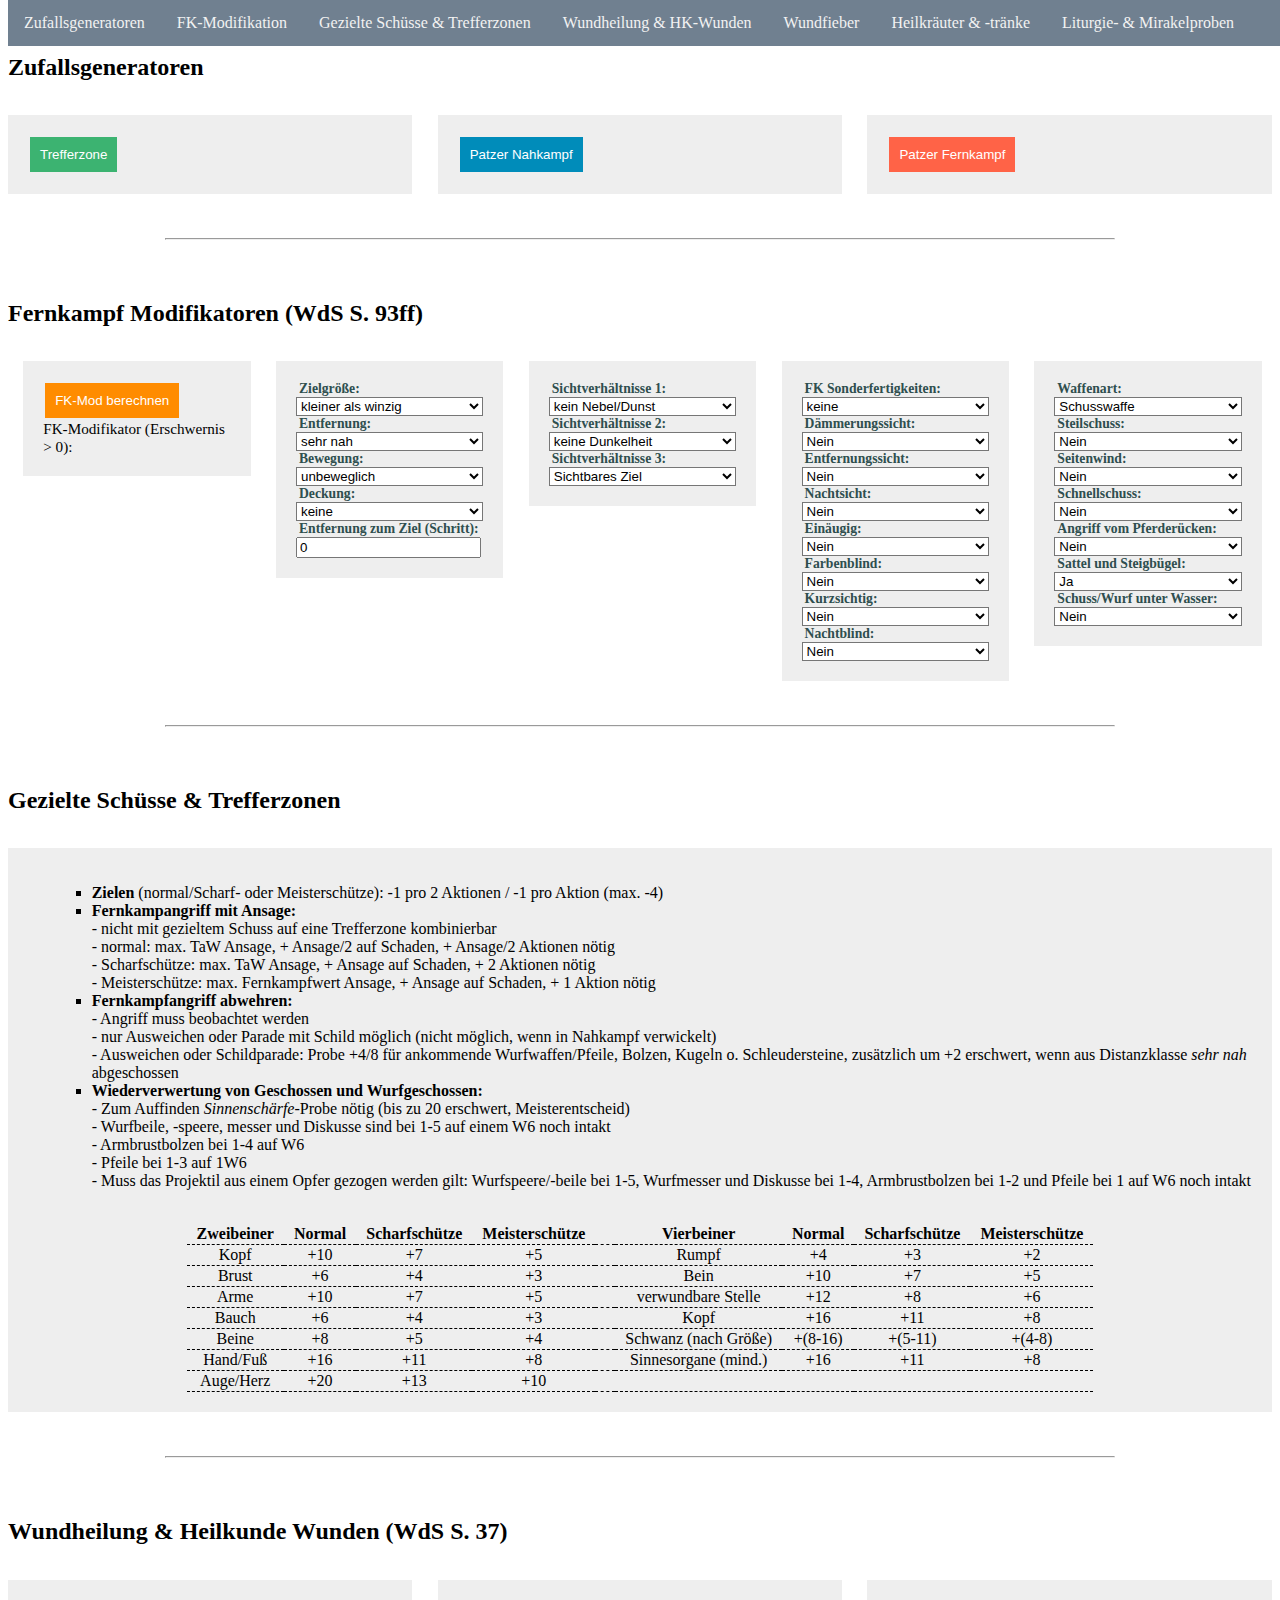
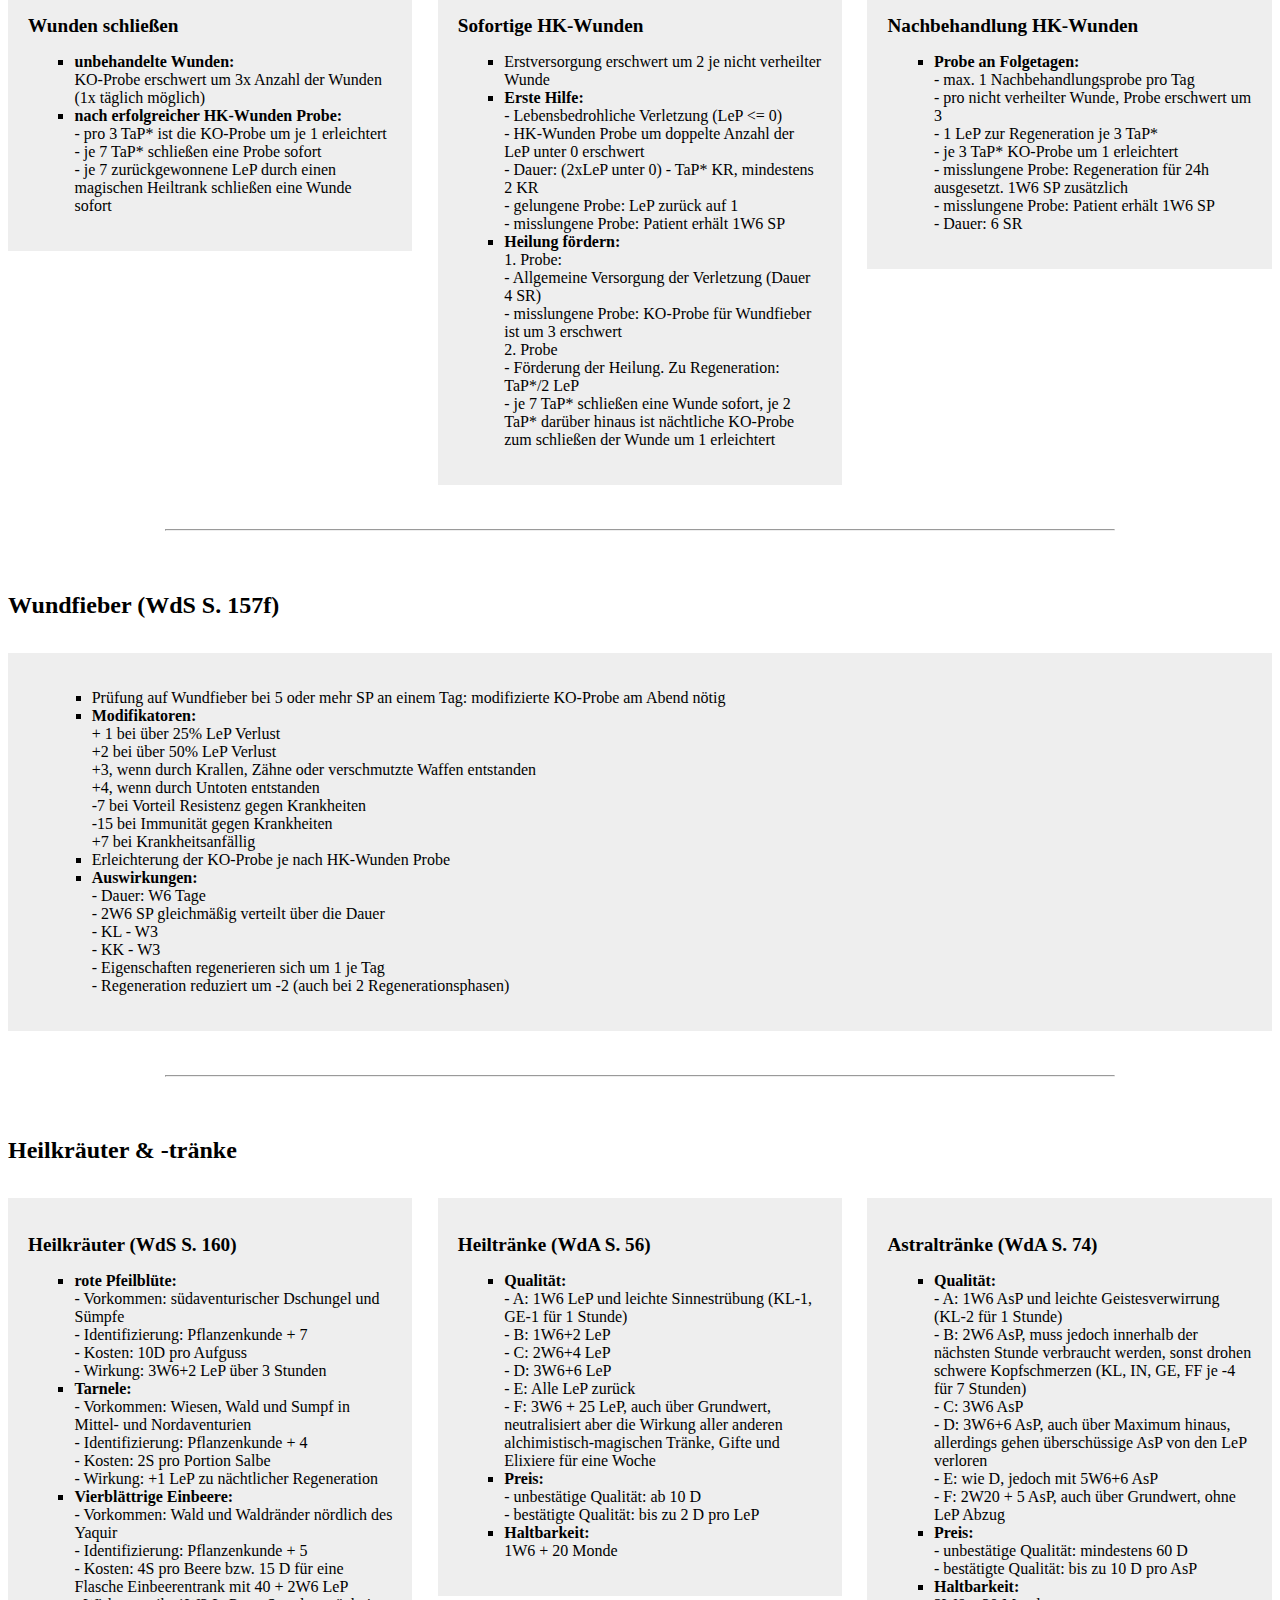
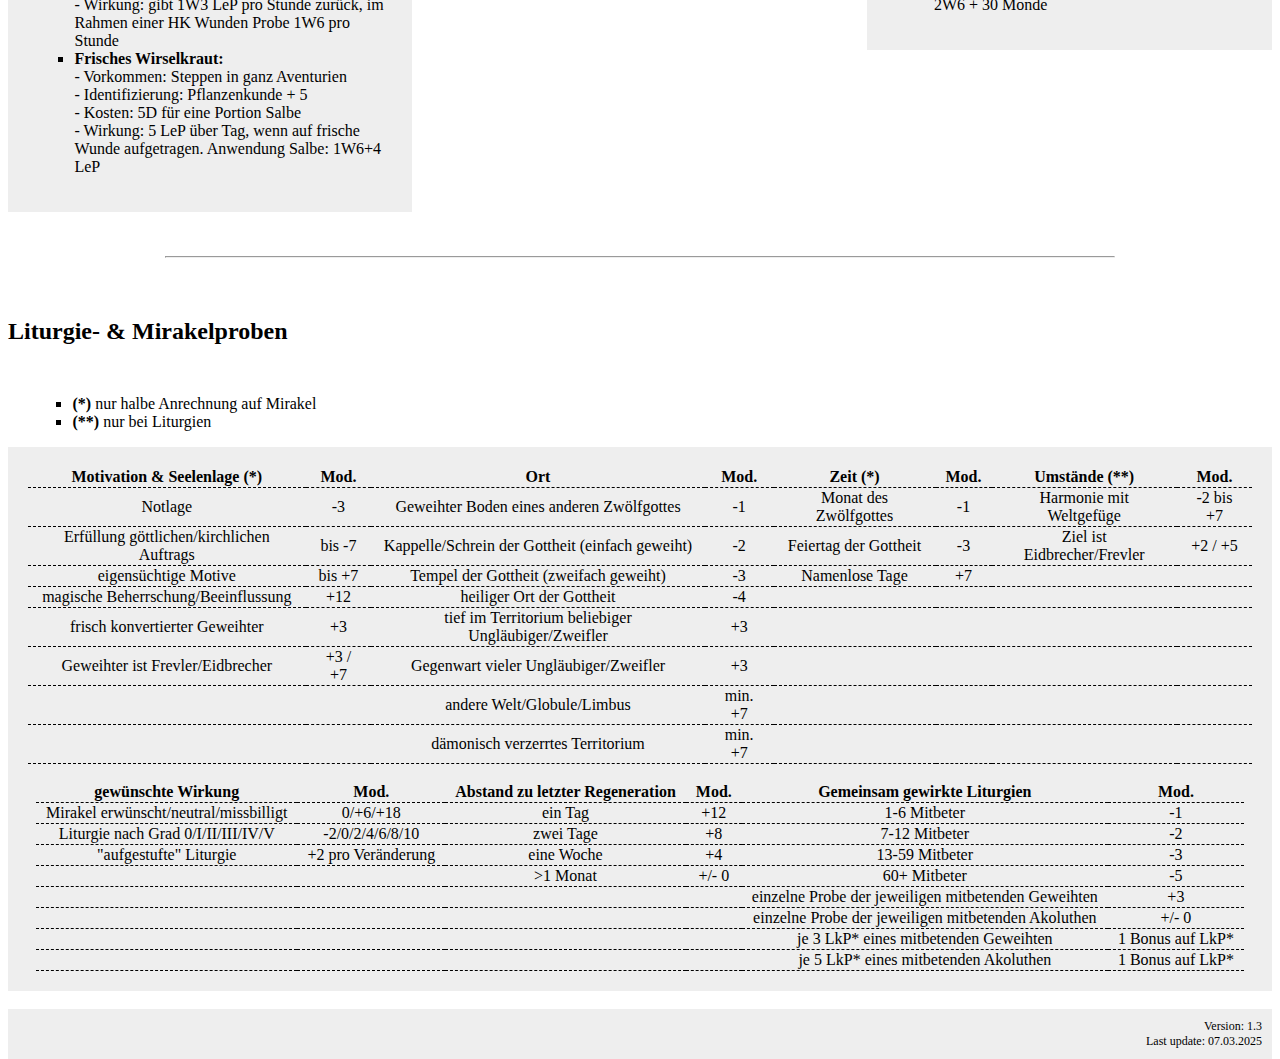
==== commit bbd2d4e8: "Fixing broken Pyscript link" ====
--- a/DSAtool.html
+++ b/DSAtool.html
@@ -4,239 +4,606 @@
     <meta charset="utf-8" />
     <meta name="viewport" content="width=device-width, initial-scale=1" />
     <title>DSA Tool</title>
-    <link rel="stylesheet" href="https://pyscript.net/alpha/pyscript.css" />
-    <script defer src="https://pyscript.net/alpha/pyscript.js"></script>
-    <style>
-        .html {
-          scroll-behavior: smooth;
-        }
-        .body {
-          background-color: #CCCCCC;
-        }
-        .h1 {
-          font-size:24px;
-        }
-        .button {
-          border:none;
-          color: white;
-          padding: 15px 32px;
-          text-align: center;
-          text-decoration: none;
-          display: inline-block;
-          font-size: 16px;
-          margin: 4px 2px;
-          cursor: pointer;
-        }
-        
-        .button1 {background-color: #4CAF50;} /* Green */
-        .button2 {background-color: #008CBA;} /* Blue */
-        .button3 {background-color: crimson;}
-        .button4 {background-color: darkorange;}
-        .output4 {
-          background-color: grey;
-          scroll-margin-block-start: 550px;
-          scroll-margin-block-end: 550px;
-        }
-        table {
-          width: 100%;
-          border-collapse: collapse;
-        }
-        </style>
+    <link rel="stylesheet" type="text/css" href="style.css" media="screen" />
+    <!-- Including PyScript links-->
+    <link rel="stylesheet" href="https://pyscript.net/releases/2024.1.1/core.css">
+    <script type="module" src="https://pyscript.net/releases/2024.1.1/core.js"></script>
+
   </head>
-  <body class="body">
-    <h1 class="h1">Zufallsgeneratoren</h1>
-    <button id="submit" class="button button1" pys-onClick="trefferzone">Trefferzone</button>
-    <div id="output"></div>
-    <py-script src="./DSAtool.py"></py-script>
-    <button id="submit2" class="button button2" pys-onClick="patzertabelle_nk">Patzer Nahkampf</button>
-    <div id="output2"></div>
-    <py-script src="./DSAtool.py"></py-script>
-    <button id="submit3" class="button button3" pys-onClick="patzertabelle_fk">Patzer Fernkampf</button>
-    <div id="output3"></div>
-    <py-script src="./DSAtool.py"></py-script>
-    <br><br>
-    <hr>
-    <br>
-    <br>
-    <h1 class="h1">Fernkampf Modifikatoren</h1><br>
-    <table>
-      <form onsubmit="return false">
-        <tr>
-          <td><label for="size">Zielgröße:</label></td>
-          <td><select name="size" id="size">
-            <option value="kleiner als winzig">kleiner als winzig</option>
-            <option value="winzig">winzig</option>
-            <option value="sehr klein">sehr klein</option>
-            <option value="klein">klein</option>
-            <option value="mittel">mittel</option>
-            <option value="groß">groß</option>
-            <option value="sehr groß">sehr groß</option>
-            <option value="größer als sehr groß">größer als sehr groß</option>
-          </select></td>
-        </tr>
-        <tr>
-          <td><label for="distance">Entfernung:</label></td>
-          <td><select name="distance" id="distance">
-            <option value="sehr nah">sehr nah</option>
-            <option value="nah">nah</option>
-            <option value="mittel">mittel</option>
-            <option value="weit">weit</option>
-            <option value="extrem weit">extrem weit</option>
-          </select></td>
-        </tr>
-        <tr>
-          <td><label for="movement">Bewegung:</label></td>
-          <td><select name="movement" id="movement">
-            <option value="unbeweglich">unbeweglich</option>
-            <option value="stillstehend">stillstehend</option>
-            <option value="leichte Bewegung">leicht</option>
-            <option value="schnelle Bewegung">schnell</option>
-            <option value="sehr schnelle Bewegung">sehr schnell</option>
-          </select></td>
-        </tr>
-        <tr>
-          <td><label for="sight1">Sichtverhältnisse 1:</label></td>
-          <td><select name="sight1" id="sight1">
-            <option value="none">kein Nebel/Dunst</option>
-            <option value="Dunst">Dunst</option>
-            <option value="Nebel">Nebel</option>
-          </select></td>
-          <td><label for="sight2">Sichtverhältnisse 2:</label></td>
-          <td><select name="sight2" id="sight2">
-            <option value="none">keine Dunkelheit</option>
-            <option value="Dämmerung">Dämmerung</option>
-            <option value="Mondlicht">Mondlicht</option>
-            <option value="Sternenlicht">Sternenlicht</option>
-            <option value="Finsternis">Finster</option>
-          </select></td>
-          <td><label for="sight3">Sichtverhältnisse 3:</label></td>
-          <td><select name="sight3" id="sight3">
-            <option value="none">Sichtbares Ziel</option>
-            <option value="Unsichtbares Ziel">Unsichtbares Ziel</option>
-          </select></td>
-        </tr>
-        <tr>
-          <td><label for="protection">Deckung:</label></td>
-          <td><select name="protection" id="protection">
-            <option value="none">keine</option>
-            <option value="halb">1/2-Deckung (z.B. große Schilde)</option>
-            <option value="dreiviertel">3/4-Deckung (z.B. sehr große Schilde)</option>
-          </select></td>
-        </tr>
-        <tr>
-          <td><label for="twilightVision">Dämmerungssicht:</label></td>
-          <td><select name="twilightVision" id="twilightVision">
-            <option value="False">Nein</option>
-            <option value="True">Ja</option>
-          </select></td>
-          <td><label for="distanceView">Entfernungssicht:</label></td>
-          <td><select name="distanceView" id="distanceView">
-            <option value="False">Nein</option>
-            <option value="True">Ja</option>
-          </select></td>
-          <td><label for="nightVision">Nachtsicht:</label></td>
-          <td><select name="nightVision" id="nightVision">
-            <option value="False">Nein</option>
-            <option value="True">Ja</option>
-          </select></td>
-        </tr>
-        <tr>
-          <td><label for="oneEyed">Einäugig:</label></td>
-          <td><select name="oneEyed" id="oneEyed">
-            <option value="False">Nein</option>
-            <option value="True">Ja</option>
-          </select></td>
-          <td><label for="colorblind">Farbenblind:</label></td>
-          <td><select name="colorblind" id="colorblind">
-            <option value="False">Nein</option>
-            <option value="True">Ja</option>
-          </select></td>
-          <td><label for="shortsighted">Kurzsichtig:</label></td>
-          <td><select name="shortsighted" id="shortsighted">
-            <option value="False">Nein</option>
-            <option value="True">Ja</option>
-          </select></td>
-          <td><label for="nightblind">Nachtblind:</label></td>
-          <td><select name="nightblind" id="nightblind">
-            <option value="False">Nein</option>
-            <option value="True">Ja</option>
-          </select></td>
-        <tr>
-          <td><label for="weapontype">Waffenart:</label></td>
-          <td><select name="weapontype" id="weapontype">
-            <option value="Schuss">Schusswaffe</option>
-            <option value="Wurf">Wurfwaffe</option>
-          </select></td>
-        </tr>
-        <tr>
-          <td><label for="steepshot">Steilschuss:</label></td>
-          <td><select name="steepshot" id="steepshot">
-            <option value="none">Nein</option>
-            <option value="up">nach oben</option>
-            <option value="down">nach unten</option>
-          </select></td>
-        </tr>
-        <tr>
-          <td><label for="sidewind">Seitenwind:</label></td>
-          <td><select name="sidewind" id="sidewind">
-            <option value="none">Nein</option>
-            <option value="böig">böig</option>
-            <option value="stark böig">stark böig</option>
-          </select></td>
-        </tr>
-        <tr>
-          <td><label for="quickshot">Schnellschuss:</label></td>
-          <td><select name="quickshot" id="quickshot">
-            <option value="False">Nein</option>
-            <option value="True">Ja</option>
-          </select></td>
-        </tr>
-        <tr>
-          <td><label for="range_SF">FK Sonderfertigkeiten:</label></td>
-          <td><select name="range_SF" id="range_SF">
-            <option value="none">keine</option>
-            <option value="Scharfschütze">Scharfschütze</option>
-            <option value="Meisterschütze">Meisterschütze</option>
-          </select></td>
-        </tr>
-        <tr>
-          <td><label for="horseattack">Angriff vom Pferderücken:</label></td>
-          <td><select name="horseattack" id="horseattack">
-            <option value="none">Nein</option>
-            <option value="stehend">stehendes Pferd</option>
-            <option value="Schritt">Bewegung in Schritt</option>
-            <option value="Galopp">Bewegung im Galopp</option>
-          </select></td>
-          <td><label for="horsesaddle">Sattel und Steigbügel:</label></td>
-          <td><select name="horsesaddle" id="horsesaddle">
-            <option value="True">Ja</option>
-            <option value="False">Nein</option>
-          </select></td>
-        </tr>
-        <tr>
-          <td><label for="underwater">Schuss/Wurf unter Wasser:</label></td>
-          <td><select name="underwater" id="underwater">
-            <option value="False">Nein</option>
-            <option value="True">Ja</option>
-          </select></td>
-        </tr>
-        <tr>
-          <td><label for="dis">Entfernung zum Ziel (Schritt):</label></td>
-          <td><input type="text" id="dis" name="dis" value="0 Schritt"><br></td>
-        </tr>
-        <tr>
-          <td><br></td>
-        </tr>
-        <tr>
-          <td><b>FK-Modifikator (> 0 ist Erschwernis):</b></td>
-          <td><b><div id="output4"></div></td>
-        </tr>
-        <tr>
-          <td><input class="button button4" pys-onClick="fk_html_to_py" type="submit" id="btn-form" value="FK Modifikator berechnen">
-            <py-script src="./DSAtool.py"></py-script></td>
-        </tr>
-      </form>
-    </table>
+  <body>
+    <!-- Define Pyscript python file location -->
+    <section class="pyscript">
+      <script type="py" src="./DSAtool.py" config="./pyscript.toml"></script>
+    </section>
+    <!-- <script type="py" src="./DSAtool.py"></script> -->
+    <!-- somehow it does not work if the config="pyscript.json" is included?!-->
 
+    <!-- Start content -->
+    <div class="navbar">
+        <nav>
+            <a href="#Zufallsgeneratoren">Zufallsgeneratoren</a>
+            <a href="#FKMod">FK-Modifikation</a>
+            <a href="#gezielterSchuss">Gezielte Schüsse & Trefferzonen</a>
+            <a href="#Wundheilung">Wundheilung & HK-Wunden</a>
+            <a href="#Wundfieber">Wundfieber</a>
+            <a href="#Heilkraeuter">Heilkräuter & -tränke</a>
+            <a href="#LiturgieMirakelprobe">Liturgie- & Mirakelproben</a>
+        </nav>
+    </div>
+    <div class="main">
+        <div class="container">
+            <h1 id="Zufallsgeneratoren">Zufallsgeneratoren</h1>
+            <br>
+            <div class="bigbox">
+                <button id="submit" class="button button1" py-click="trefferzone">Trefferzone</button>
+                <div id="output"></div>
+            </div>
+            <div class="bigbox">
+                <button id="submit2" class="button button2" py-click="patzertabelle_nk">Patzer Nahkampf</button>
+                <div id="output2"></div>
+            </div>
+            <div class="bigbox">
+                <button id="submit3" class="button button3" py-click="patzertabelle_fk">Patzer Fernkampf</button>
+                <div id="output3"></div>
+            </div>
+        </div>
+        <div class="container">
+            <br>
+            <br>
+            <hr>
+            <br>
+            <br>
+        </div>
+        <div class="container">
+            <h1 id="FKMod">Fernkampf Modifikatoren (WdS S. 93ff)</h1><br>
+            <form onsubmit="return false">
+                <div class ="box2">
+                    <input class="button button4" py-click="fk_html_to_py" type="submit" id="btn-form" value="FK-Mod berechnen">
+                    <br>FK-Modifikator (Erschwernis > 0):
+                    <b><div id="output4"></div></b>
+                </div>
+                <div class="box2">
+                    <label>Zielgröße:</label>
+                    <select name="size" id="size">
+                        <option value="kleiner als winzig">kleiner als winzig</option>
+                        <option value="winzig">winzig (z.B. Münze, Drachenauge, Maus, Kröte)</option>
+                        <option value="sehr klein">sehr klein (z.B. Schlange, Fasan, Katze, Rabe</option>
+                        <option value="klein">klein (z.B. Wolf, Reh, Schaf)</option>
+                        <option value="mittel">mittel (z.B. Mensch, Ork, Elf, Goblin, Zwerg)</option>
+                        <option value="groß">groß (z.B. Pferd, Steppenrind, Oger, Troll)</option>
+                        <option value="sehr groß">sehr groß (z.B. Scheunentor, Drache, Elefant, Riese)</option>
+                        <option value="größer als sehr groß">größer als sehr groß</option>
+                    </select>
+                    <label>Entfernung:</label>
+                    <select name="distance" id="distance">
+                        <option value="sehr nah">sehr nah</option>
+                        <option value="nah">nah</option>
+                        <option value="mittel">mittel</option>
+                        <option value="weit">weit</option>
+                        <option value="extrem weit">extrem weit</option>
+                    </select>
+                    <label for="movement">Bewegung:</label>
+                    <select name="movement" id="movement">
+                        <option value="unbeweglich">unbeweglich</option>
+                        <option value="stillstehend">stillstehend</option>
+                        <option value="leichte Bewegung">leicht</option>
+                        <option value="schnelle Bewegung">schnell</option>
+                        <option value="sehr schnelle Bewegung">sehr schnell</option>
+                    </select>
+                    <label for="protection">Deckung:</label>
+                    <select name="protection" id="protection" width="40px !important">
+                        <option value="none">keine</option>
+                        <option value="halb">1/2-Deckung (z.B. große Schilde)</option>
+                        <option value="dreiviertel">3/4-Deckung (z.B. sehr große Schilde)</option>
+                    </select>
+                    <label for="dis">Entfernung zum Ziel (Schritt):</label>
+                    <input type="number" id="dis" name="dis" value="0"><br>
+                </div>
+                <div class="box2">
+                    <label for="sight1">Sichtverhältnisse 1:</label>
+                    <select name="sight1" id="sight1">
+                        <option value="none">kein Nebel/Dunst</option>
+                        <option value="Dunst">Dunst</option>
+                        <option value="Nebel">Nebel</option>
+                    </select>
+                    <label for="sight2">Sichtverhältnisse 2:</label>
+                    <select name="sight2" id="sight2">
+                        <option value="none">keine Dunkelheit</option>
+                        <option value="Dämmerung">Dämmerung</option>
+                        <option value="Mondlicht">Mondlicht</option>
+                        <option value="Sternenlicht">Sternenlicht</option>
+                        <option value="Finsternis">Finster</option>
+                    </select>
+                    <label for="sight3">Sichtverhältnisse 3:</label>
+                    <select name="sight3" id="sight3">
+                        <option value="none">Sichtbares Ziel</option>
+                        <option value="Unsichtbares Ziel">Unsichtbares Ziel</option>
+                    </select>
+                </div>
+                <div class="box2">
+                    <label for="range_SF">FK Sonderfertigkeiten:</label>
+                    <select name="range_SF" id="range_SF">
+                        <option value="none">keine</option>
+                        <option value="Scharfschütze">Scharfschütze</option>
+                        <option value="Meisterschütze">Meisterschütze</option>
+                    </select>
+                    <label for="twilightVision">Dämmerungssicht:</label>
+                    <select name="twilightVision" id="twilightVision">
+                        <option value="False">Nein</option>
+                        <option value="True">Ja</option>
+                    </select>
+                    <label for="distanceView">Entfernungssicht:</label>
+                    <select name="distanceView" id="distanceView">
+                        <option value="False">Nein</option>
+                        <option value="True">Ja</option>
+                    </select>
+                    <label for="nightVision">Nachtsicht:</label>
+                    <select name="nightVision" id="nightVision">
+                        <option value="False">Nein</option>
+                        <option value="True">Ja</option>
+                    </select>
+                    <label for="oneEyed">Einäugig:</label>
+                    <select name="oneEyed" id="oneEyed">
+                        <option value="False">Nein</option>
+                        <option value="True">Ja</option>
+                    </select>
+                    <label for="colorblind">Farbenblind:</label>
+                    <select name="colorblind" id="colorblind">
+                        <option value="False">Nein</option>
+                        <option value="True">Ja</option>
+                    </select>
+                    <label for="shortsighted">Kurzsichtig:</label>
+                    <select name="shortsighted" id="shortsighted">
+                        <option value="False">Nein</option>
+                        <option value="True">Ja</option>
+                    </select>
+                    <label for="nightblind">Nachtblind:</label>
+                    <select name="nightblind" id="nightblind">
+                        <option value="False">Nein</option>
+                        <option value="True">Ja</option>
+                    </select>
+                </div>
+                <div class="box2">
+                    <label for="weapontype">Waffenart:</label>
+                    <select name="weapontype" id="weapontype">
+                        <option value="Schuss">Schusswaffe</option>
+                        <option value="Wurf">Wurfwaffe</option>
+                    </select>
+                    <label for="steepshot">Steilschuss:</label>
+                    <select name="steepshot" id="steepshot">
+                        <option value="none">Nein</option>
+                        <option value="up">nach oben</option>
+                        <option value="down">nach unten</option>
+                    </select>
+                    <label for="sidewind">Seitenwind:</label>
+                    <select name="sidewind" id="sidewind">
+                        <option value="none">Nein</option>
+                        <option value="böig">böig</option>
+                        <option value="stark böig">stark böig</option>
+                    </select>
+                    <label for="quickshot">Schnellschuss:</label>
+                    <select name="quickshot" id="quickshot">
+                        <option value="False">Nein</option>
+                        <option value="True">Ja</option>
+                    </select>
+                    <label for="horseattack">Angriff vom Pferderücken:</label>
+                    <select name="horseattack" id="horseattack">
+                        <option value="none">Nein</option>
+                        <option value="stehend">stehendes Pferd</option>
+                        <option value="Schritt">Bewegung in Schritt</option>
+                        <option value="Galopp">Bewegung im Galopp</option>
+                    </select>
+                    <label for="horsesaddle">Sattel und Steigbügel:</label>
+                    <select name="horsesaddle" id="horsesaddle">
+                        <option value="True">Ja</option>
+                        <option value="False">Nein</option>
+                    </select>
+                    <label for="underwater">Schuss/Wurf unter Wasser:</label>
+                    <select name="underwater" id="underwater">
+                        <option value="False">Nein</option>
+                        <option value="True">Ja</option>
+                    </select>
+                </div>
+            </form>
+        </div>
+        <div class="container">
+            <br>
+            <br>
+            <hr>
+            <br>
+            <br>
+        </div>
+        <div class="container">
+            <h1 id="gezielterSchuss">Gezielte Schüsse & Trefferzonen</h1>
+            <br>
+            <div class="maxbox">
+                <ul>
+                    <li><b>Zielen</b> (normal/Scharf- oder Meisterschütze): -1 pro 2 Aktionen / -1 pro Aktion (max. -4) </li>
+                    <li><b>Fernkampangriff mit Ansage:</b>
+                        <br>- nicht mit gezieltem Schuss auf eine Trefferzone kombinierbar
+                        <br>- normal: max. TaW Ansage, + Ansage/2 auf Schaden, + Ansage/2 Aktionen nötig
+                        <br>- Scharfschütze: max. TaW Ansage, + Ansage auf Schaden, + 2 Aktionen nötig
+                        <br>- Meisterschütze: max. Fernkampfwert Ansage, + Ansage auf Schaden, + 1 Aktion nötig
+                    </li>
+                    <li><b>Fernkampfangriff abwehren:</b>
+                        <br>- Angriff muss beobachtet werden
+                        <br>- nur Ausweichen oder Parade mit Schild möglich (nicht möglich, wenn in Nahkampf verwickelt)
+                        <br>- Ausweichen oder Schildparade: Probe +4/8 für ankommende Wurfwaffen/Pfeile, Bolzen, Kugeln o. Schleudersteine, zusätzlich um +2 erschwert, wenn aus Distanzklasse <i>sehr nah</i> abgeschossen
+                    </li>
+                    <li><b>Wiederverwertung von Geschossen und Wurfgeschossen:</b>
+                        <br>- Zum Auffinden <i>Sinnenschärfe</i>-Probe nötig (bis zu 20 erschwert, Meisterentscheid)
+                        <br>- Wurfbeile, -speere, messer und Diskusse sind bei 1-5 auf einem W6 noch intakt
+                        <br>- Armbrustbolzen bei 1-4 auf W6
+                        <br>- Pfeile bei 1-3 auf 1W6
+                        <br>- Muss das Projektil aus einem Opfer gezogen werden gilt: Wurfspeere/-beile bei 1-5, Wurfmesser und Diskusse bei 1-4, Armbrustbolzen bei 1-2 und Pfeile bei 1 auf W6 noch intakt
+                    </li>
+                </ul>
+                <br>
+                <table style="margin-left:auto; margin-right:auto">
+                    <tr>
+                      <th>Zweibeiner</th>
+                      <th>Normal</th>
+                      <th>Scharfschütze</th>
+                      <th>Meisterschütze</th>
+                      <th></th>
+                      <th>Vierbeiner</th>
+                      <th>Normal</th>
+                      <th>Scharfschütze</th>
+                      <th>Meisterschütze</th>
+                    </tr>
+                    <tr>
+                      <td>Kopf</td>
+                      <td>+10</td>
+                      <td>+7</td>
+                      <td>+5</td>
+                      <td></td>
+                      <td>Rumpf</td>
+                      <td>+4</td>
+                      <td>+3</td>
+                      <td>+2</td>
+                    </tr>
+                    <tr>
+                      <td>Brust</td>
+                      <td>+6</td>
+                      <td>+4</td>
+                      <td>+3</td>
+                      <td></td>
+                      <td>Bein</td>
+                      <td>+10</td>
+                      <td>+7</td>
+                      <td>+5</td>
+                    </tr>
+                    <tr>
+                        <td>Arme</td>
+                        <td>+10</td>
+                        <td>+7</td>
+                        <td>+5</td>
+                        <td></td>
+                        <td>verwundbare Stelle</td>
+                        <td>+12</td>
+                        <td>+8</td>
+                        <td>+6</td>
+                      </tr>
+                      <tr>
+                        <td>Bauch</td>
+                        <td>+6</td>
+                        <td>+4</td>
+                        <td>+3</td>
+                        <td></td>
+                        <td>Kopf</td>
+                        <td>+16</td>
+                        <td>+11</td>
+                        <td>+8</td>
+                      </tr>
+                      <tr>
+                        <td>Beine</td>
+                        <td>+8</td>
+                        <td>+5</td>
+                        <td>+4</td>
+                        <td></td>
+                        <td>Schwanz (nach Größe)</td>
+                        <td>+(8-16)</td>
+                        <td>+(5-11)</td>
+                        <td>+(4-8)</td>
+                      </tr>
+                      <tr>
+                        <td>Hand/Fuß</td>
+                        <td>+16</td>
+                        <td>+11</td>
+                        <td>+8</td>
+                        <td></td>
+                        <td>Sinnesorgane (mind.)</td>
+                        <td>+16</td>
+                        <td>+11</td>
+                        <td>+8</td>
+                      </tr>
+                      <tr>
+                        <td>Auge/Herz</td>
+                        <td>+20</td>
+                        <td>+13</td>
+                        <td>+10</td>
+                        <td></td>
+                        <td></td>
+                        <td></td>
+                        <td></td>
+                        <td></td>
+                      </tr>
+                  </table> 
+            </div>
+        </div>
+        <div class="container">
+            <br>
+            <br>
+            <hr>
+            <br>
+            <br>
+        </div>
+        <div class="container">
+            <h1 id="Wundheilung">Wundheilung & Heilkunde Wunden (WdS S. 37)</h1><br>
+            <div class="bigbox">
+                <h2>Wunden schließen</h2>
+                <ul>
+                    <li><b>unbehandelte Wunden:</b><br>KO-Probe erschwert um 3x Anzahl der Wunden (1x täglich möglich)</li>
+                    <li><b>nach erfolgreicher HK-Wunden Probe:</b><br>- pro 3 TaP* ist die KO-Probe um je 1 erleichtert<br>- je 7 TaP* schließen eine Probe sofort<br>- je 7 zurückgewonnene LeP durch einen magischen Heiltrank schließen eine Wunde sofort</li>
+                </ul>
+            </div>
+            <div class="bigbox">
+                <h2>Sofortige HK-Wunden</h2>
+                <ul>
+                    <li>Erstversorgung erschwert um 2 je nicht verheilter Wunde</li>
+                    <li><b>Erste Hilfe:</b><br>- Lebensbedrohliche Verletzung (LeP <= 0)<br>- HK-Wunden Probe um doppelte Anzahl der LeP unter 0 erschwert<br>- Dauer: (2xLeP unter 0) - TaP* KR, mindestens 2 KR<br>- gelungene Probe: LeP zurück auf 1<br>- misslungene Probe: Patient erhält 1W6 SP</li>
+                    <li><b>Heilung fördern:</b><br>1. Probe:<br>- Allgemeine Versorgung der Verletzung (Dauer 4 SR)<br>- misslungene Probe: KO-Probe für Wundfieber ist um 3 erschwert<br>2. Probe<br>- Förderung der Heilung. Zu Regeneration: TaP*/2 LeP<br>- je 7 TaP* schließen eine Wunde sofort, je 2 TaP* darüber hinaus ist nächtliche KO-Probe zum schließen der Wunde um 1 erleichtert</li>
+                </ul>
+            </div>
+            <div class="bigbox">
+                <h2>Nachbehandlung HK-Wunden</h2>
+                <ul>
+                    <li><b>Probe an Folgetagen:</b><br>- max. 1 Nachbehandlungsprobe pro Tag<br>- pro nicht verheilter Wunde, Probe erschwert um 3<br>- 1 LeP zur Regeneration je 3 TaP*<br>- je 3 TaP* KO-Probe um 1 erleichtert<br>- misslungene Probe: Regeneration für 24h ausgesetzt. 1W6 SP zusätzlich<br>- misslungene Probe: Patient erhält 1W6 SP<br>- Dauer: 6 SR</li>
+                </ul>
+            </div>
+        </div>
+        <div class="container">
+            <br>
+            <br>
+            <hr>
+            <br>
+            <br>
+        </div>
+        <div class="container">
+            <h1 id="Wundfieber">Wundfieber (WdS S. 157f)</h1><br>
+            <div class="maxbox">
+                <ul>
+                    <li>Prüfung auf Wundfieber bei 5 oder mehr SP an einem Tag: modifizierte KO-Probe am Abend nötig</li>
+                    <li><b>Modifikatoren:</b><br>+ 1 bei über 25% LeP Verlust<br>+2 bei über 50% LeP Verlust<br>+3, wenn durch Krallen, Zähne oder verschmutzte Waffen entstanden<br>+4, wenn durch Untoten entstanden<br>-7 bei Vorteil Resistenz gegen Krankheiten<br>-15 bei Immunität gegen Krankheiten<br>+7 bei Krankheitsanfällig</li>
+                    <li>Erleichterung der KO-Probe je nach HK-Wunden Probe</li>
+                    <li><b>Auswirkungen:</b><br>- Dauer: W6 Tage<br>- 2W6 SP gleichmäßig verteilt über die Dauer<br>- KL - W3<br>- KK - W3<br>- Eigenschaften regenerieren sich um 1 je Tag<br>- Regeneration reduziert um -2 (auch bei 2 Regenerationsphasen) </li>
+                </ul>
+            </div>
+        </div>
+        <div class="container">
+            <br>
+            <br>
+            <hr>
+            <br>
+            <br>
+        </div>
+        <div class="container">
+            <h1 id="Heilkraeuter">Heilkräuter & -tränke</h1><br>
+            <div class="bigbox">
+                <h2>Heilkräuter (WdS S. 160)</h2>
+                <ul>
+                    <li><b>rote Pfeilblüte:</b><br>- Vorkommen: südaventurischer Dschungel und Sümpfe<br>- Identifizierung: Pflanzenkunde + 7<br>- Kosten: 10D pro Aufguss<br>- Wirkung: 3W6+2 LeP über 3 Stunden</li>
+                    <li><b>Tarnele:</b><br>- Vorkommen: Wiesen, Wald und Sumpf in Mittel- und Nordaventurien<br>- Identifizierung: Pflanzenkunde + 4<br>- Kosten: 2S pro Portion Salbe<br>- Wirkung: +1 LeP zu nächtlicher Regeneration</li>
+                    <li><b>Vierblättrige Einbeere:</b><br>- Vorkommen: Wald und Waldränder nördlich des Yaquir<br>- Identifizierung: Pflanzenkunde + 5<br>- Kosten: 4S pro Beere bzw. 15 D für eine Flasche Einbeerentrank mit 40 + 2W6 LeP<br>- Wirkung: gibt 1W3 LeP pro Stunde zurück, im Rahmen einer HK Wunden Probe 1W6 pro Stunde</li>
+                    <li><b>Frisches Wirselkraut:</b><br>- Vorkommen: Steppen in ganz Aventurien<br>- Identifizierung: Pflanzenkunde + 5<br>- Kosten: 5D für eine Portion Salbe<br>- Wirkung: 5 LeP über Tag, wenn auf frische Wunde aufgetragen. Anwendung Salbe: 1W6+4 LeP</li>
+                </ul>
+            </div>
+            <div class="bigbox">
+                <h2>Heiltränke (WdA S. 56)</h2>
+                <ul>
+                    <li><b>Qualität:</b><br>- A: 1W6 LeP und leichte Sinnestrübung (KL-1, GE-1 für 1 Stunde)<br>- B: 1W6+2 LeP<br>- C: 2W6+4 LeP<br>- D: 3W6+6 LeP<br>- E: Alle LeP zurück<br>- F: 3W6 + 25 LeP, auch über Grundwert, neutralisiert aber die Wirkung aller anderen alchimistisch-magischen Tränke, Gifte und Elixiere für eine Woche</li>
+                    <li><b>Preis:</b><br>- unbestätige Qualität: ab 10 D<br>- bestätigte Qualität: bis zu 2 D pro LeP</li>
+                    <li><b>Haltbarkeit:</b><br>1W6 + 20 Monde</li>
+                </ul>
+            </div>
+            <div class="bigbox">
+                <h2>Astraltränke (WdA S. 74)</h2>
+                <ul>
+                    <li><b>Qualität:</b><br>- A: 1W6 AsP und leichte Geistesverwirrung (KL-2 für 1 Stunde)<br>- B: 2W6 AsP, muss jedoch innerhalb der nächsten Stunde verbraucht werden, sonst drohen schwere Kopfschmerzen (KL, IN, GE, FF je -4 für 7 Stunden)<br>- C: 3W6 AsP<br>- D: 3W6+6 AsP, auch über Maximum hinaus, allerdings gehen überschüssige AsP von den LeP verloren<br>- E: wie D, jedoch mit 5W6+6 AsP<br>- F: 2W20 + 5 AsP, auch über Grundwert, ohne LeP Abzug</li>
+                    <li><b>Preis:</b><br>- unbestätige Qualität: mindestens 60 D<br>- bestätigte Qualität: bis zu 10 D pro AsP</li>
+                    <li><b>Haltbarkeit:</b><br>2W6 + 30 Monde</li>
+                </ul>
+            </div>
+        </div>
+        <div class="container">
+            <br>
+            <br>
+            <hr>
+            <br>
+            <br>
+        </div>
+        <div class="container">
+            <h1 id="LiturgieMirakelprobe">Liturgie- & Mirakelproben</h1>
+            <br>
+            <ul>
+                <li><b>(*)</b> nur halbe Anrechnung auf Mirakel</li>
+                <li><b>(**)</b> nur bei Liturgien</li>
+            </ul>
+            <div class="maxbox">
+                <table style="margin-left:auto; margin-right:auto">
+                    <tr>
+                      <th>Motivation & Seelenlage (*)</th>
+                      <th>Mod.</th>
+                      <th>Ort</th>
+                      <th>Mod.</th>
+                      <th>Zeit (*)</th>
+                      <th>Mod.</th>
+                      <th>Umstände (**)</th>
+                      <th>Mod.</th>
+                    </tr>
+                    <tr>
+                      <td>Notlage</td>
+                      <td>-3</td>
+                      <td>Geweihter Boden eines anderen Zwölfgottes</td>
+                      <td>-1</td>
+                      <td>Monat des Zwölfgottes</td>
+                      <td>-1</td>
+                      <td>Harmonie mit Weltgefüge</td>
+                      <td>-2 bis +7</td>
+                    </tr>
+                    <tr>
+                      <td>Erfüllung göttlichen/kirchlichen Auftrags</td>
+                      <td>bis -7</td>
+                      <td>Kappelle/Schrein der Gottheit (einfach geweiht)</td>
+                      <td>-2</td>
+                      <td>Feiertag der Gottheit</td>
+                      <td>-3</td>
+                      <td>Ziel ist Eidbrecher/Frevler</td>
+                      <td>+2 / +5</td>
+                    </tr>
+                    <tr>
+                        <td>eigensüchtige Motive</td>
+                        <td>bis +7</td>
+                        <td>Tempel der Gottheit (zweifach geweiht)</td>
+                        <td>-3</td>
+                        <td>Namenlose Tage</td>
+                        <td>+7</td>
+                        <td></td>
+                        <td></td>
+                      </tr>
+                      <tr>
+                        <td>magische Beherrschung/Beeinflussung</td>
+                        <td>+12</td>
+                        <td>heiliger Ort der Gottheit</td>
+                        <td>-4</td>
+                        <td></td>
+                        <td></td>
+                        <td></td>
+                        <td></td>
+                      </tr>
+                      <tr>
+                        <td>frisch konvertierter Geweihter</td>
+                        <td>+3</td>
+                        <td>tief im Territorium beliebiger Ungläubiger/Zweifler</td>
+                        <td>+3</td>
+                        <td></td>
+                        <td></td>
+                        <td></td>
+                        <td></td>
+                      </tr>
+                      <tr>
+                        <td>Geweihter ist Frevler/Eidbrecher</td>
+                        <td>+3 / +7</td>
+                        <td>Gegenwart vieler Ungläubiger/Zweifler</td>
+                        <td>+3</td>
+                        <td></td>
+                        <td></td>
+                        <td></td>
+                        <td></td>
+                      </tr>
+                      <tr>
+                        <td></td>
+                        <td></td>
+                        <td>andere Welt/Globule/Limbus</td>
+                        <td>min. +7</td>
+                        <td></td>
+                        <td></td>
+                        <td></td>
+                        <td></td>
+                      </tr>
+                      <tr>
+                        <td></td>
+                        <td></td>
+                        <td>dämonisch verzerrtes Territorium</td>
+                        <td>min. +7</td>
+                        <td></td>
+                        <td></td>
+                        <td></td>
+                        <td></td>
+                      </tr>
+                    </table>
+                    <br>
+                    <table style="margin-left:auto; margin-right:auto">
+                      <tr>
+                      <th>gewünschte Wirkung</th>
+                      <th>Mod.</th>
+                      <th>Abstand zu letzter Regeneration</th>
+                      <th>Mod.</th>
+                      <th>Gemeinsam gewirkte Liturgien</th>
+                      <th>Mod.</th>
+                      </tr>
+                      <tr>
+                        <td>Mirakel erwünscht/neutral/missbilligt</td>
+                        <td>0/+6/+18</td>
+                        <td>ein Tag</td>
+                        <td>+12</td>
+                        <td>1-6 Mitbeter</td>
+                        <td>-1</td>
+                      </tr>
+                      <tr>
+                        <td>Liturgie nach Grad 0/I/II/III/IV/V</td>
+                        <td>-2/0/2/4/6/8/10</td>
+                        <td>zwei Tage</td>
+                        <td>+8</td>
+                        <td>7-12 Mitbeter</td>
+                        <td>-2</td>
+                      </tr>
+                      <tr>
+                        <td>"aufgestufte" Liturgie</td>
+                        <td>+2 pro Veränderung</td>
+                        <td>eine Woche</td>
+                        <td>+4</td>
+                        <td>13-59 Mitbeter</td>
+                        <td>-3</td>
+                      </tr>
+                      <tr>
+                        <td></td>
+                        <td></td>
+                        <td>>1 Monat</td>
+                        <td>+/- 0</td>
+                        <td>60+ Mitbeter</td>
+                        <td>-5</td>
+                      </tr>
+                      <tr>
+                        <td></td>
+                        <td></td>
+                        <td></td>
+                        <td></td>
+                        <td>einzelne Probe der jeweiligen mitbetenden Geweihten</td>
+                        <td>+3</td>
+                      </tr>
+                      <tr>
+                        <td></td>
+                        <td></td>
+                        <td></td>
+                        <td></td>
+                        <td>einzelne Probe der jeweiligen mitbetenden Akoluthen</td>
+                        <td>+/- 0</td>
+                      </tr>
+                      <tr>
+                        <td></td>
+                        <td></td>
+                        <td></td>
+                        <td></td>
+                        <td>je 3 LkP* eines mitbetenden Geweihten</td>
+                        <td>1 Bonus auf LkP*</td>
+                      </tr>
+                      <tr>
+                        <td></td>
+                        <td></td>
+                        <td></td>
+                        <td></td>
+                        <td>je 5 LkP* eines mitbetenden Akoluthen</td>
+                        <td>1 Bonus auf LkP*</td>
+                      </tr>
+                  </table> 
+            </div>
+        </div>
+        <br>
+        <div class="infobox">
+            Version: 1.3<br>
+            Last update: 07.03.2025
+        </div>
+    </div>
   </body>
 </html>--- a/style.css
+++ b/style.css
@@ -0,0 +1,167 @@
+html {
+    scroll-behavior: smooth;
+}
+
+body {
+    background-color: white;
+}
+
+hr {
+    width: 75%;
+    color: #eeeeee;
+}
+
+h1 {
+    font-size: 1.5em;
+  }
+
+h2 {
+    font-size: 1.2em;
+    font-weight: bold;
+}
+
+.button {
+    border:none;
+    color: white;
+    padding: 10px 10px;
+    text-align: center;
+    text-decoration: none;
+    display: inline-block;
+    font-size: 1.0 em;
+    margin: 2px 2px;
+    cursor: pointer;
+}
+  
+.button1 {background-color: mediumseagreen;} /* Green */
+.button2 {background-color: #008CBA;} /* Blue */
+.button3 {background-color: tomato;}
+.button4 {background-color: darkorange;}
+
+form {
+      width: 100%;
+      margin: 0 auto;
+      padding: 0 1em;
+      font-size: 0.95em;
+}
+
+form label {
+    display: block;
+    font-size: 0.9em;
+    font-weight: bold;
+    color: darkslategrey;
+    padding-left: 3px;
+}
+
+form select {
+    background-color: white;
+    min-width: 100%;
+    max-width: 100%;
+}
+
+.container {
+    display:table;
+    width: 100%;
+}
+
+.main {
+    margin-top: 3%; /* Add a top margin to avoid content overlay */
+}
+
+.table-row {
+    display:table-row;
+}
+
+.box2 { 
+    float: left;
+    width: 18%;
+    margin-right: 2%;
+    padding: 20px;
+    background: #eeeeee;
+    box-sizing: border-box;
+}
+
+.box2:last-child { 
+    margin-right: 0;
+}
+
+.bigbox { 
+    float: left;
+    width: 32%;
+    margin-right: 2%;
+    padding: 20px;
+    background: #eeeeee;
+    box-sizing: border-box;
+    font-size: 1.0em;
+}
+
+.bigbox:last-child { 
+    margin-right: 0;
+}
+
+.maxbox { 
+    float: left;
+    width: 100%;
+    padding: 20px;
+    background: #eeeeee;
+    box-sizing: border-box;
+    font-size: 1.0em;
+}
+
+.infobox { 
+    float: left;
+    width: 100%;
+    padding: 10px;
+    background: #eeeeee;
+    box-sizing: border-box;
+    font-size: 0.75em;
+    text-align: right;
+}
+
+li {
+    font-size: 1.0em;
+    list-style: square;
+    margin-left: 2%;
+ }
+
+  /* The navigation bar */
+.navbar {
+    width: 100%;
+    overflow: hidden;
+    background-color: slategray;
+    position: fixed;
+    top: 0;
+    }
+.navbar a {
+    float: left;
+    display: block;
+    color: #f2f2f2;
+    text-align: center;
+    padding: 14px 16px;
+    text-decoration: none;
+}
+.navbar a:hover {
+    background: #D6EEEE;
+    color: black;
+}
+
+
+/* Table Style */
+table {
+    border: 0px;
+    border-collapse: collapse;
+}
+
+th, td {
+    text-align: center;
+    padding-left: 10px;
+    padding-right: 10px;
+}
+
+tr {
+    border-bottom: 1px black;
+    border-bottom-style: dashed;
+}
+
+tr:hover {
+    background-color: #D6EEEE;
+}